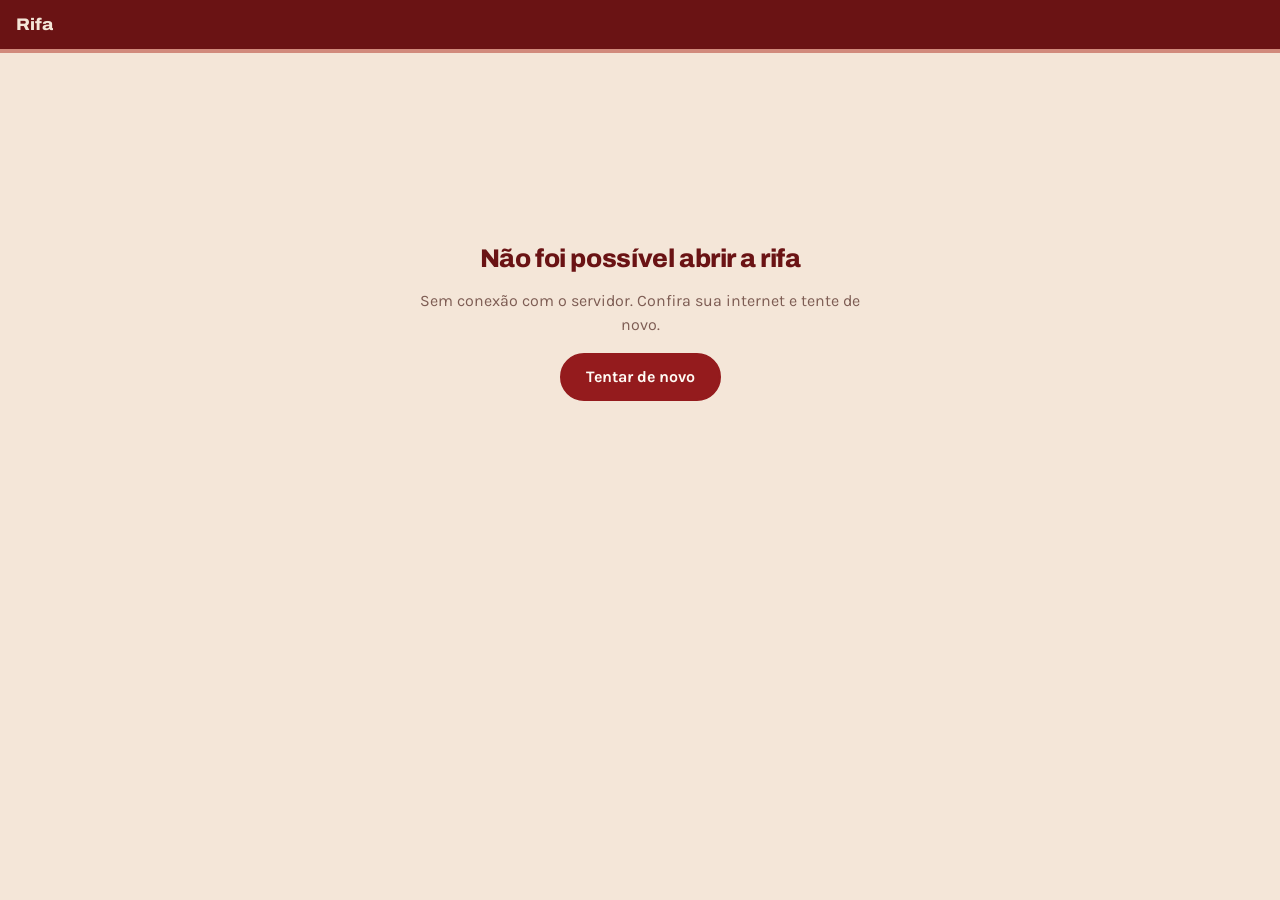
==== index.html @ 5ba5ef20 "Add files via upload" ====
<!DOCTYPE html>
<html lang="pt-BR">
<head>
<meta charset="UTF-8">
<meta name="viewport" content="width=device-width, initial-scale=1, viewport-fit=cover">
<meta name="theme-color" content="#6a1314">
<title>Rifa</title>
<meta name="description" content="Escolha seus números, pague com Pix e acompanhe seu pedido.">
<link rel="icon" href="data:image/svg+xml,<svg xmlns='http://www.w3.org/2000/svg' viewBox='0 0 100 100'><text y='.9em' font-size='90'>🎟️</text></svg>">
<link rel="preconnect" href="https://fonts.googleapis.com">
<link rel="preconnect" href="https://fonts.gstatic.com" crossorigin>
<link href="https://fonts.googleapis.com/css2?family=Archivo:wdth,wght@75..125,400..900&family=Karla:wght@400;500;700&display=swap" rel="stylesheet">
<link rel="stylesheet" href="assets/css/tema.css">
<link rel="stylesheet" href="assets/css/comprador.css">
</head>
<body>

<header class="topo">
  <span class="topo-nome" id="topoNome">Rifa</span>
  <nav class="topo-acoes">
    <button type="button" class="topo-btn" id="btnMeusPedidos" hidden>Meus pedidos</button>
    <a class="topo-btn" id="lnkWhats" target="_blank" rel="noopener" hidden>Falar com a organização</a>
  </nav>
</header>

<main>
  <!-- Carregando / falha -->
  <section class="estado" id="telaCarregando">
    <div class="estado-bilhete" aria-hidden="true"></div>
    <p>Carregando os números…</p>
  </section>
  <section class="estado" id="telaFalha" hidden>
    <h1>Não foi possível abrir a rifa</h1>
    <p id="falhaTexto"></p>
    <button type="button" class="btn primario" id="btnTentar">Tentar de novo</button>
  </section>

  <div id="app" hidden>
    <!-- Pedido em andamento neste aparelho -->
    <div class="aviso-pedido" id="avisoPedido" hidden>
      <p id="avisoTexto"></p>
      <button type="button" class="btn primario" id="btnAvisoAbrir">Continuar</button>
    </div>

    <section class="abertura">
      <h1 id="nomeRifa"></h1>
      <p class="abertura-desc" id="descRifa"></p>

      <div class="abertura-linha">
        <div class="canhoto">
          <strong id="preco"></strong>
          <span>por número</span>
        </div>
        <div class="progresso">
          <p id="progTexto"></p>
          <div class="progresso-trilho" aria-hidden="true">
            <span class="progresso-pago" id="progPago"></span><span class="progresso-reserva" id="progReserva"></span>
          </div>
        </div>
      </div>

      <p class="faixa-fechada" id="faixaFechada" hidden></p>
      <button type="button" class="btn-link compartilhar" id="btnCompartilhar">Compartilhar a rifa</button>
    </section>

    <div class="colunas">
      <section class="escolha" aria-labelledby="tituloEscolha">
        <div class="escolha-cab">
          <h2 id="tituloEscolha">Escolha seus números</h2>
          <ul class="legenda" aria-label="Legenda">
            <li><span class="amostra d"></span>Livre</li>
            <li><span class="amostra s"></span>Selecionado</li>
            <li><span class="amostra r"></span>Reservado</li>
            <li><span class="amostra p"></span>Pago</li>
            <li id="legendaMeu" hidden><span class="amostra d meu"></span>Seu pedido</li>
          </ul>
        </div>

        <div class="ferramentas">
          <label class="ir-para">
            <span class="sr-only">Ir para o número</span>
            <input type="number" id="irPara" inputmode="numeric" placeholder="Ir para o número">
          </label>
          <label class="alternar">
            <input type="checkbox" id="soLivres">
            <span>Só os livres</span>
          </label>
          <div class="sorte">
            <span id="rotuloSorte" class="sr-only">Quantos números escolher ao acaso</span>
            <div class="contador" role="group" aria-labelledby="rotuloSorte">
              <button type="button" id="sorteMenos" aria-label="Menos um">−</button>
              <output id="sorteQtd">1</output>
              <button type="button" id="sorteMais" aria-label="Mais um">+</button>
            </div>
            <button type="button" class="btn secundario" id="btnSorte">Escolher 1 para mim</button>
          </div>
        </div>

        <p class="atualizacao" id="atualizacao" aria-live="polite"></p>
        <div class="grade" id="grade" role="group" aria-label="Números da rifa"></div>
        <p class="grade-vazia" id="gradeVazia" hidden>Não há números livres no momento. Reservas não pagas voltam para a venda quando o prazo acaba.</p>
      </section>

      <aside class="carrinho" id="carrinho" aria-labelledby="tituloCarrinho">
        <div class="carrinho-resumo">
          <button type="button" class="carrinho-abrir" id="btnCarrinhoAbrir" aria-expanded="false" aria-controls="carrinhoDetalhe">
            <span id="carrinhoQtd">Nenhum número escolhido</span>
            <strong id="carrinhoTotal">R$ 0,00</strong>
          </button>
          <button type="button" class="btn primario" id="btnReservar" disabled>Reservar</button>
        </div>
        <div class="carrinho-detalhe" id="carrinhoDetalhe">
          <h2 id="tituloCarrinho">Seus números</h2>
          <p class="carrinho-vazio" id="carrinhoVazio">Toque nos números livres para escolher.</p>
          <ul class="chips" id="chips"></ul>
          <button type="button" class="btn-link" id="btnLimpar" hidden>Limpar seleção</button>
          <p class="nota" id="notaReserva"></p>
        </div>
      </aside>
    </div>
  </div>
</main>

<footer class="rodape" id="rodape" hidden>
  <p>O sorteio considera somente os números com pagamento confirmado pela organização.</p>
</footer>

<!-- ===== Checkout ===== -->
<dialog class="painel" id="checkout" aria-labelledby="ckTitulo">
  <div class="painel-cab">
    <ol class="passos" id="passos">
      <li data-passo="1"><span>1</span>Seus dados</li>
      <li data-passo="2"><span>2</span>Pagamento</li>
      <li data-passo="3"><span>3</span>Comprovante</li>
    </ol>
    <button type="button" class="fechar" id="ckFechar" aria-label="Fechar">×</button>
  </div>

  <div class="painel-corpo">
    <!-- 1. Dados -->
    <form data-etapa="dados" id="formDados" novalidate>
      <h2 id="ckTitulo">Seus dados</h2>
      <div class="resumo-sel" id="ckResumo"></div>
      <label class="campo" id="cNome"><span>Nome completo</span>
        <input id="fNome" autocomplete="name" maxlength="80" required></label>
      <label class="campo" id="cTel"><span>WhatsApp com DDD</span>
        <input id="fTel" type="tel" inputmode="tel" autocomplete="tel-national" placeholder="(61) 99999-8888" required></label>
      <label class="campo" id="cEmail"><span>E-mail <small id="fEmailOpc">(opcional)</small></span>
        <input id="fEmail" type="email" autocomplete="email" maxlength="120"></label>
      <label class="campo" id="cCong"><span>Congregação <small>(opcional)</small></span>
        <input id="fCong" maxlength="80" autocomplete="off"></label>
      <div class="caixa-erro" id="ckErro" role="alert" hidden></div>
      <button type="submit" class="btn primario cheio acao" id="btnConfirmar">Reservar e ver o Pix</button>
      <p class="nota centro">Seus dados são usados só para falar com você sobre esta rifa.</p>
    </form>

    <!-- 2. Pix -->
    <section data-etapa="pix" hidden>
      <h2>Pague com Pix</h2>
      <div class="pix-valor"><span>Valor</span><strong id="pxValor"></strong></div>

      <div class="relogio" id="pxRelogio">
        <div class="relogio-trilho" aria-hidden="true"><span id="pxBarra"></span></div>
        <p><strong id="pxTempo">--:--</strong> para pagar. Depois disso, os números voltam para a venda.</p>
      </div>

      <div class="pix-qr">
        <canvas id="pxQr" role="img" aria-label="QR Code do Pix"></canvas>
        <img id="pxQrImg" alt="QR Code do Pix" hidden>
      </div>

      <label class="campo"><span>Pix copia e cola</span>
        <textarea id="pxCodigo" rows="4" readonly></textarea></label>
      <button type="button" class="btn primario cheio acao" id="btnCopiarCodigo">Copiar código Pix</button>

      <dl class="pix-dados">
        <div><dt>Chave Pix</dt><dd><span id="pxChave"></span> <button type="button" class="btn-link" id="btnCopiarChave">Copiar</button></dd></div>
        <div><dt>Recebedor</dt><dd id="pxRecebedor"></dd></div>
        <div><dt>Seus números</dt><dd id="pxNumeros"></dd></div>
        <div><dt>Pedido</dt><dd id="pxPedido"></dd></div>
      </dl>

      <ol class="como">
        <li>No app do banco, escolha <strong>Pix copia e cola</strong> ou leia o QR Code.</li>
        <li>Confira o valor e o nome do recebedor antes de pagar.</li>
        <li>Depois de pagar, envie o comprovante por aqui.</li>
      </ol>

      <button type="button" class="btn secundario cheio acao" id="btnIrComprovante">Já paguei, enviar comprovante</button>
      <div class="guardar-link">
        <p>Guarde o link do seu pedido para voltar a ele de outro aparelho.</p>
        <button type="button" class="btn-link" data-copiar-link>Copiar link do pedido</button>
      </div>
    </section>

    <!-- 3. Comprovante -->
    <section data-etapa="comprovante" hidden>
      <h2>Envie o comprovante</h2>
      <p id="cpTexto">Uma foto ou print da tela do comprovante do Pix. Pode ser imagem ou PDF.</p>
      <label class="anexo" id="cpAnexo">
        <input type="file" id="cpArquivo" accept="image/*,application/pdf,.heic,.heif" class="sr-only">
        <span class="anexo-icone" aria-hidden="true">
          <svg viewBox="0 0 24 24" fill="none" stroke="currentColor" stroke-width="1.8" stroke-linecap="round" stroke-linejoin="round"><path d="M12 16V4m0 0-4 4m4-4 4 4"/><path d="M4 15v3a2 2 0 0 0 2 2h12a2 2 0 0 0 2-2v-3"/></svg>
        </span>
        <span id="cpRotulo">Escolher foto ou PDF</span>
      </label>
      <div class="previa" id="cpPrevia" hidden>
        <img id="cpImg" alt="Prévia do comprovante" hidden>
        <p id="cpInfo"></p>
      </div>
      <div class="caixa-erro" id="cpErro" role="alert" hidden></div>
      <button type="button" class="btn primario cheio acao" id="btnEnviar" disabled>Enviar comprovante</button>
      <button type="button" class="btn-link voltar" id="btnVoltarPix">Voltar ao Pix</button>
    </section>

    <!-- Situações finais -->
    <section data-etapa="final" hidden>
      <div class="final" id="finalBox"></div>
    </section>
  </div>
</dialog>

<!-- ===== Meus pedidos ===== -->
<dialog class="painel estreito" id="dlgPedidos" aria-labelledby="mpTitulo">
  <div class="painel-cab">
    <h2 id="mpTitulo">Meus pedidos</h2>
    <button type="button" class="fechar" id="mpFechar" aria-label="Fechar">×</button>
  </div>
  <div class="painel-corpo">
    <p class="nota">Pedidos feitos neste aparelho.</p>
    <ul class="lista-pedidos" id="mpLista"></ul>
  </div>
</dialog>

<div class="toasts" id="toasts" aria-live="polite"></div>

<script src="assets/js/config.js"></script>
<script src="assets/js/vendor/qrcode.js"></script>
<script src="assets/js/api.js"></script>
<script src="assets/js/comprador.js"></script>
</body>
</html>
---- assets/css/tema.css ----
/* =====================================================================
   tema.css — identidade visual compartilhada
   Paleta do cartaz do Encontro UMADEB 2K26, a mesma do sorteio original.
   Usado pelas três páginas: comprador, painel e sorteio.
   ===================================================================== */

:root {
  /* base */
  --papel: #f4e6d8;          /* creme do cartaz: fundo */
  --branco: #fffaf4;         /* branco quente: superfícies */
  --tinta: #2e1512;          /* texto: marrom-vinho */
  --tinta-suave: #7d5c53;
  --vinho: #941b1d;          /* ação */
  --vinho-escuro: #6a1314;   /* títulos, topo */
  --salmao: #d18a7c;         /* detalhes */
  --salmao-claro: #f7e3da;
  --linha: #e7d3c3;
  --linha-forte: #cfae99;
  --erro: #b3402a;
  --ok: #5b6e3f;
  --ouro: #f0a839;           /* destaque do sorteio */

  /* situação dos números */
  --livre: #3d7444;
  --livre-fundo: #e6f0df;
  --sel: #f0a839;
  --sel-borda: #c7841c;
  --sel-tinta: #3a2204;
  --reserva: #cf6a22;
  --reserva-fundo: #fbe4d0;
  --reserva-tinta: #86400f;
  --pago: #941b1d;
  --pago-tinta: #f8e2da;

  /* tipografia */
  --display: "Archivo", "Arial Narrow", Arial, sans-serif;
  --texto: "Karla", Arial, sans-serif;

  --sombra: 0 1px 2px rgba(106, 19, 20, .06), 0 10px 28px rgba(106, 19, 20, .08);
}

*, *::before, *::after { box-sizing: border-box; }
[hidden] { display: none !important; }
html { -webkit-text-size-adjust: 100%; }

body {
  margin: 0;
  background: var(--papel);
  color: var(--tinta);
  font: 400 1rem/1.5 var(--texto);
  -webkit-font-smoothing: antialiased;
}

h1, h2, h3 {
  margin: 0;
  font-family: var(--display);
  font-weight: 800;
  line-height: 1.08;
  letter-spacing: -.015em;
  color: var(--vinho-escuro);
}
p { margin: 0; }
button, input, select, textarea { font: inherit; color: inherit; }
a { color: var(--vinho); }

:focus-visible { outline: 3px solid var(--vinho); outline-offset: 2px; }

.sr-only {
  position: absolute !important; width: 1px; height: 1px; overflow: hidden;
  clip: rect(0 0 0 0); white-space: nowrap; margin: -1px; padding: 0; border: 0;
}

/* ---------- Botões ---------- */
.btn {
  display: inline-flex; align-items: center; justify-content: center; gap: 8px;
  min-height: 48px; padding: 12px 24px;
  border: 2px solid transparent; border-radius: 999px;
  font-family: var(--texto); font-weight: 700; font-size: 1rem; line-height: 1.2;
  text-decoration: none; cursor: pointer;
  transition: background-color .15s, border-color .15s, color .15s;
}
.btn.primario { background: var(--vinho); border-color: var(--vinho); color: var(--branco); }
.btn.primario:hover:not([disabled]) { background: var(--vinho-escuro); border-color: var(--vinho-escuro); }
.btn.secundario { background: transparent; border-color: var(--vinho); color: var(--vinho); }
.btn.secundario:hover:not([disabled]) { background: var(--salmao-claro); }
.btn.whats { background: #1f7a4a; border-color: #1f7a4a; color: #fff; }
.btn.cheio { width: 100%; }
.btn[disabled] { opacity: .5; cursor: not-allowed; }
.btn.carregando { position: relative; color: transparent !important; pointer-events: none; }
.btn.carregando::after {
  content: ""; position: absolute; width: 20px; height: 20px; border-radius: 50%;
  border: 3px solid rgba(255, 250, 244, .45); border-top-color: var(--branco);
  animation: girar .8s linear infinite;
}
.btn.secundario.carregando::after { border-color: rgba(148, 27, 29, .3); border-top-color: var(--vinho); }
@keyframes girar { to { transform: rotate(360deg); } }

.btn-link {
  background: none; border: 0; padding: 8px 4px; cursor: pointer;
  color: var(--vinho); font-weight: 700; text-decoration: underline; text-underline-offset: 3px;
}

/* ---------- Campos ---------- */
.campo { display: block; margin-top: 16px; }
.campo > span { display: block; font-weight: 700; margin-bottom: 6px; }
.campo > span small { font-weight: 400; color: var(--tinta-suave); }
.campo input, .campo textarea, .campo select {
  width: 100%; min-height: 48px; padding: 11px 14px;
  background: var(--branco); border: 1.5px solid var(--linha-forte); border-radius: 10px;
  font-size: 1rem;
}
.campo input:focus, .campo textarea:focus, .campo select:focus {
  outline: none; border-color: var(--vinho); box-shadow: 0 0 0 3px rgba(148, 27, 29, .18);
}
.campo.invalido input { border-color: var(--erro); }
.campo .dica-erro { display: block; margin-top: 4px; color: var(--erro); font-size: .9rem; font-weight: 700; }

.erro { color: var(--erro); font-weight: 700; }
.caixa-erro {
  margin-top: 16px; padding: 12px 14px; border-radius: 10px;
  background: #fbe4dc; color: var(--erro); font-weight: 700;
}
.nota { color: var(--tinta-suave); font-size: .9rem; }

/* ---------- Avisos rápidos ---------- */
.toasts {
  position: fixed; z-index: 100; left: 50%; transform: translateX(-50%);
  bottom: calc(104px + env(safe-area-inset-bottom, 0px));
  width: min(92vw, 460px); display: flex; flex-direction: column; gap: 8px; pointer-events: none;
}
.toast {
  background: var(--tinta); color: var(--branco); border-radius: 12px; padding: 12px 16px;
  box-shadow: 0 10px 30px rgba(46, 21, 18, .3); font-weight: 500;
  animation: toastEntra .22s ease-out both;
}
.toast.saindo { animation: toastSai .2s ease-in both; }
@keyframes toastEntra { from { opacity: 0; transform: translateY(8px); } to { opacity: 1; transform: none; } }
@keyframes toastSai { to { opacity: 0; transform: translateY(6px); } }

@media (prefers-reduced-motion: reduce) {
  *, *::before, *::after { animation-duration: .01ms !important; transition-duration: .01ms !important; }
}

/* =====================================================================
   Bilhetes (compartilhados pelas três páginas)
   ===================================================================== */

/* Legenda da situação dos números */
.legenda { list-style: none; margin: 0; padding: 0; display: flex; flex-wrap: wrap; gap: 6px 14px; font-size: .9rem; color: var(--tinta-suave); }
.legenda li { display: inline-flex; align-items: center; gap: 6px; }
.amostra { width: 26px; height: 17px; border-radius: 5px; border: 2px solid; display: inline-block; }
.amostra.d { border-color: var(--livre); background: var(--branco); }
.amostra.s { border-color: var(--sel-borda); background: var(--sel); }
.amostra.r { border-color: var(--reserva); border-style: dashed; background: var(--reserva-fundo); }
.amostra.p { border-color: var(--pago); background: var(--pago); }
.amostra.meu { outline: 2px dashed var(--vinho-escuro); outline-offset: 2px; margin: 0 4px 0 3px; }

/* Bilhete da grade: recortes laterais como no sorteio original */
.bil {
  --b: var(--livre); --f: var(--branco); --t: var(--livre);
  position: relative; height: 48px; padding: 0;
  display: flex; align-items: center; justify-content: center;
  background: var(--f); color: var(--t); border: 2px solid var(--b); border-radius: 9px;
  font: 800 1.05rem/1 var(--display); font-stretch: 112%; font-variant-numeric: tabular-nums;
  cursor: pointer; -webkit-tap-highlight-color: transparent;
  transition: transform .12s ease, background-color .12s, box-shadow .12s;
}
/* recortes laterais do bilhete */
.bil::before, .bil::after {
  content: ""; position: absolute; top: 50%; width: 12px; height: 12px; margin-top: -6px;
  border-radius: 50%; background: var(--papel); border: 2px solid var(--b);
}
.bil::before { left: -7px; clip-path: inset(0 0 0 50%); }
.bil::after { right: -7px; clip-path: inset(0 50% 0 0); }

@media (hover: hover) { .bil.d:hover { --f: var(--livre-fundo); } }
.bil.s {
  --b: var(--sel-borda); --f: var(--sel); --t: var(--sel-tinta);
  transform: translateY(-3px); box-shadow: 0 4px 0 -1px rgba(106, 19, 20, .28);
}
.bil.r { --b: var(--reserva); --f: var(--reserva-fundo); --t: var(--reserva-tinta); border-style: dashed; cursor: default; }
.bil.p {
  --b: var(--pago); --f: var(--pago); --t: var(--pago-tinta); cursor: default;
  background-image: repeating-linear-gradient(135deg, rgba(255, 250, 244, .1) 0 3px, transparent 3px 8px);
}
.bil.x { --b: var(--linha-forte); --f: transparent; --t: var(--tinta-suave); opacity: .55; text-decoration: line-through; cursor: default; }
.bil.meu { outline: 2px dashed var(--vinho-escuro); outline-offset: 3px; }
.bil.piscar { animation: piscar 1.4s ease-out; }
@keyframes piscar { 0%, 40% { box-shadow: 0 0 0 6px rgba(240, 168, 57, .7); } 100% { box-shadow: 0 0 0 0 rgba(240, 168, 57, 0); } }

/* Bilhete pequeno (listas de números) */
.linha-bilhetes { display: flex; flex-wrap: wrap; gap: 6px; margin-top: 8px; }
.mini {
  padding: 5px 9px; border-radius: 7px; border: 2px solid var(--vinho); color: var(--vinho);
  background: var(--branco); font: 800 .95rem/1 var(--display); font-variant-numeric: tabular-nums;
}
.mini.pago { background: var(--vinho); color: var(--pago-tinta); }

/* Bilhete com canhoto (palco e resultado do sorteio) */
.tk {
  --fundo-tk: var(--branco);
  display: grid; grid-template-columns: var(--stub, 6.5rem) 1fr; height: 100%;
  background: var(--branco); color: var(--tinta); border-radius: 12px; text-align: left;
  box-shadow: 0 1px 2px rgba(106, 19, 20, .08);
}
.tk-num {
  position: relative; background: var(--salmao-claro); color: var(--vinho-escuro); border-radius: 12px 0 0 12px;
  border-right: 2px dashed var(--linha-forte); display: flex; align-items: center; justify-content: center;
  font-family: var(--display); font-weight: 800; font-stretch: 112%; font-variant-numeric: tabular-nums;
  font-size: var(--num-size, 2rem); letter-spacing: -.01em;
}
.tk-num::before, .tk-num::after {
  content: ""; position: absolute; right: -10px; width: 18px; height: 18px; border-radius: 50%; background: var(--fundo-tk);
}
.tk-num::before { top: -9px; }
.tk-num::after { bottom: -9px; }
.tk-corpo { padding: 0 18px; display: flex; flex-direction: column; justify-content: center; min-width: 0; }
.tk-nome { font-family: var(--display); font-weight: 700; font-size: var(--nome-size, 1.5rem); line-height: 1.15; overflow: hidden; text-overflow: ellipsis; white-space: nowrap; }
.tk-cong { font-size: var(--cong-size, 1.05rem); color: var(--tinta-suave); overflow: hidden; text-overflow: ellipsis; white-space: nowrap; margin-top: 2px; }
.tk-cong .sem { font-style: italic; opacity: .8; }
.tk.so-numero { grid-template-columns: 1fr; place-items: center; position: relative; overflow: hidden; }
.tk.so-numero::before, .tk.so-numero::after {
  content: ""; position: absolute; top: 50%; width: 22px; height: 22px; margin-top: -11px; border-radius: 50%; background: var(--fundo-tk);
}
.tk.so-numero::before { left: -11px; }
.tk.so-numero::after { right: -11px; }
.tk-so-num {
  font-family: var(--display); font-weight: 800; font-stretch: 122%; font-variant-numeric: tabular-nums;
  font-size: var(--so-num-size, 2.6rem); letter-spacing: -.01em; color: var(--vinho-escuro); line-height: 1;
}

/* ---------- Cartão de login (painel e sorteio) ---------- */
.login {
  max-width: 420px; margin: 8vh auto 40px; padding: 30px 26px;
  background: var(--branco); border: 1px solid var(--linha); border-radius: 18px; box-shadow: var(--sombra);
}
.login h1 { font-size: 1.8rem; }
.login p { margin-top: 8px; color: var(--tinta-suave); }
.login .btn { margin-top: 22px; }
---- assets/css/comprador.css ----
/* =====================================================================
   comprador.css — página da rifa (mobile primeiro)
   ===================================================================== */

body { padding-bottom: calc(92px + env(safe-area-inset-bottom, 0px)); }
html:has(dialog[open]) { overflow: hidden; }

main, .rodape { max-width: 1180px; margin: 0 auto; padding: 0 16px; }

/* ---------- Topo ---------- */
.topo {
  display: flex; align-items: center; justify-content: space-between; gap: 12px;
  padding: calc(12px + env(safe-area-inset-top, 0px)) 16px 12px;
  background: var(--vinho-escuro); color: var(--papel);
  border-bottom: 4px solid var(--salmao);
}
.topo-nome { font-family: var(--display); font-weight: 800; font-stretch: 110%; font-size: 1.05rem; overflow: hidden; text-overflow: ellipsis; white-space: nowrap; }
.topo-acoes { display: flex; gap: 6px; flex: none; }
.topo-btn {
  background: none; border: 1.5px solid rgba(244, 230, 216, .35); border-radius: 999px;
  color: var(--papel); padding: 7px 14px; font-weight: 700; font-size: .88rem; cursor: pointer; text-decoration: none;
}
.topo-btn:hover { border-color: var(--salmao); }
@media (max-width: 520px) { #lnkWhats { display: none; } }

/* ---------- Carregando / falha ---------- */
.estado { min-height: 60vh; display: flex; flex-direction: column; align-items: center; justify-content: center; gap: 16px; text-align: center; padding: 40px 16px; }
.estado h1 { font-size: 1.6rem; }
.estado p { color: var(--tinta-suave); max-width: 44ch; }
.estado-bilhete {
  width: 84px; height: 52px; border-radius: 10px; background: var(--branco); border: 2px solid var(--salmao);
  position: relative; animation: pulsa 1.2s ease-in-out infinite;
}
@keyframes pulsa { 50% { transform: scale(.94); opacity: .6; } }

/* ---------- Aviso de pedido em andamento ---------- */
.aviso-pedido {
  margin: 16px 0 0; padding: 14px 16px; border-radius: 14px;
  background: var(--branco); border: 2px solid var(--reserva);
  display: flex; align-items: center; justify-content: space-between; gap: 12px; flex-wrap: wrap;
}
.aviso-pedido p { flex: 1 1 220px; }
.aviso-pedido .btn { min-height: 42px; padding: 8px 20px; }
.aviso-pedido.conferindo { border-color: var(--salmao); }

/* ---------- Abertura ---------- */
.abertura { padding: 28px 0 8px; }
.abertura h1 {
  font-size: clamp(2.1rem, 8.5vw, 4.4rem); font-weight: 900; font-stretch: 118%;
  line-height: .95; letter-spacing: -.03em; max-width: 16ch; text-wrap: balance;
}
.abertura-desc { margin-top: 12px; color: var(--tinta-suave); font-size: 1.08rem; max-width: 60ch; }
.abertura-linha { display: flex; align-items: stretch; gap: 14px; margin-top: 22px; flex-wrap: wrap; }

/* preço como canhoto de bilhete */
.canhoto {
  position: relative; display: flex; flex-direction: column; justify-content: center;
  padding: 10px 22px 10px 18px; background: var(--vinho); color: var(--branco);
  border-radius: 12px; min-width: 150px;
}
.canhoto::after {                      /* picote */
  content: ""; position: absolute; right: 7px; top: 8px; bottom: 8px;
  border-right: 2px dashed rgba(255, 250, 244, .45);
}
.canhoto strong { font-family: var(--display); font-weight: 900; font-stretch: 115%; font-size: 1.7rem; line-height: 1; }
.canhoto span { font-size: .88rem; opacity: .85; margin-top: 2px; }

.progresso { flex: 1 1 240px; display: flex; flex-direction: column; justify-content: center; gap: 8px; }
.progresso p { font-weight: 700; }
.progresso-trilho {
  display: flex; height: 12px; border-radius: 99px; overflow: hidden;
  background: repeating-linear-gradient(90deg, var(--linha-forte) 0 6px, transparent 6px 10px);
}
.progresso-pago { background: var(--pago); transition: width .5s; }
.progresso-reserva { background: var(--reserva); transition: width .5s; }

.faixa-fechada {
  margin-top: 18px; padding: 12px 16px; border-radius: 12px;
  background: var(--salmao-claro); border-left: 4px solid var(--vinho); font-weight: 700; color: var(--vinho-escuro);
}
.compartilhar { margin-top: 10px; padding-left: 0; }

/* ---------- Escolha ---------- */
.escolha { padding-top: 22px; }
.escolha-cab { display: flex; justify-content: space-between; align-items: flex-end; gap: 10px 20px; flex-wrap: wrap; }
.escolha-cab h2 { font-size: 1.45rem; }

.ferramentas {
  display: flex; flex-wrap: wrap; align-items: center; gap: 10px 16px;
  margin: 16px 0 6px; padding: 12px; background: var(--branco); border: 1px solid var(--linha); border-radius: 14px;
}
.ir-para input {
  width: 160px; min-height: 42px; padding: 8px 12px; border: 1.5px solid var(--linha-forte);
  border-radius: 10px; background: var(--branco);
}
.ir-para input:focus { outline: none; border-color: var(--vinho); box-shadow: 0 0 0 3px rgba(148, 27, 29, .18); }
.alternar { display: inline-flex; align-items: center; gap: 8px; font-weight: 700; cursor: pointer; }
.alternar input { width: 20px; height: 20px; accent-color: var(--vinho); }
.sorte { display: flex; align-items: center; gap: 10px; margin-left: auto; flex-wrap: wrap; }
.sorte > span { font-weight: 700; }
.sorte .btn { min-height: 42px; padding: 8px 18px; }
.contador { display: inline-flex; align-items: center; border: 1.5px solid var(--linha-forte); border-radius: 10px; overflow: hidden; }
.contador button { width: 38px; height: 40px; border: 0; background: var(--branco); color: var(--vinho); font-size: 1.3rem; font-weight: 700; cursor: pointer; }
.contador button:hover { background: var(--salmao-claro); }
.contador output { min-width: 2.2rem; text-align: center; font-family: var(--display); font-weight: 800; font-variant-numeric: tabular-nums; }
@media (max-width: 600px) { .sorte { margin-left: 0; } .ir-para input { width: 140px; } }

.atualizacao { min-height: 1.4em; margin: 8px 0 10px; font-size: .85rem; color: var(--tinta-suave); }
.atualizacao.offline { color: var(--erro); font-weight: 700; }

/* ---------- Grade de bilhetes ---------- */
.grade { display: grid; grid-template-columns: repeat(auto-fill, minmax(64px, 1fr)); gap: 10px 8px; }
@media (min-width: 700px) { .grade { grid-template-columns: repeat(auto-fill, minmax(72px, 1fr)); } }


.grade.so-livres .bil.r, .grade.so-livres .bil.p, .grade.so-livres .bil.x { display: none; }
.grade-vazia { margin-top: 16px; padding: 16px; border-radius: 12px; background: var(--branco); color: var(--tinta-suave); }

/* ---------- Carrinho: barra fixa no celular, painel lateral no computador ---------- */
.carrinho {
  position: fixed; z-index: 50; left: 0; right: 0; bottom: 0;
  background: var(--branco); border-top: 1px solid var(--linha);
  box-shadow: 0 -10px 30px rgba(106, 19, 20, .14);
  padding: 10px 16px calc(10px + env(safe-area-inset-bottom, 0px));
}
.carrinho-resumo { display: flex; align-items: center; gap: 12px; max-width: 1180px; margin: 0 auto; }
.carrinho-abrir {
  flex: 1; display: flex; flex-direction: column; align-items: flex-start; gap: 1px; min-width: 0;
  background: none; border: 0; padding: 4px 0; text-align: left; cursor: pointer;
}
.carrinho-abrir span { font-size: .9rem; color: var(--tinta-suave); }
.carrinho-abrir strong { font-family: var(--display); font-weight: 900; font-stretch: 112%; font-size: 1.4rem; color: var(--vinho-escuro); }
.carrinho.tem .carrinho-abrir span::after { content: "  (ver)"; color: var(--vinho); font-weight: 700; }
.carrinho.tem.aberto .carrinho-abrir span::after { content: "  (fechar)"; }
.carrinho-resumo .btn { padding: 12px 26px; }
.carrinho-detalhe { display: none; max-width: 1180px; margin: 0 auto; padding-top: 10px; max-height: 44vh; overflow-y: auto; }
.carrinho.aberto .carrinho-detalhe { display: block; }
.carrinho-detalhe h2 { font-size: 1.1rem; margin-bottom: 8px; }
.carrinho-vazio { color: var(--tinta-suave); }
.chips { list-style: none; margin: 0; padding: 0; display: flex; flex-wrap: wrap; gap: 8px; }
.chips button {
  display: inline-flex; align-items: center; gap: 6px; padding: 6px 10px 6px 12px;
  border-radius: 8px; border: 2px solid var(--sel-borda); background: var(--sel); color: var(--sel-tinta);
  font: 800 1rem/1 var(--display); font-variant-numeric: tabular-nums; cursor: pointer;
}
.chips button span { font-family: var(--texto); font-weight: 700; opacity: .7; }
#notaReserva { margin-top: 12px; }

@media (min-width: 980px) {
  body { padding-bottom: 0; }
  .colunas { display: grid; grid-template-columns: minmax(0, 1fr) 320px; gap: 32px; align-items: start; }
  .carrinho {
    position: sticky; top: 20px; margin-top: 22px; padding: 20px;
    border: 1px solid var(--linha); border-radius: 18px; box-shadow: var(--sombra);
    display: flex; flex-direction: column-reverse; gap: 16px;
  }
  .carrinho-resumo { flex-direction: column; align-items: stretch; margin: 0; border-top: 2px dashed var(--linha-forte); padding-top: 16px; }
  .carrinho-abrir { pointer-events: none; }
  .carrinho.tem .carrinho-abrir span::after { content: ""; }
  .carrinho-detalhe { display: block; padding: 0; max-height: 50vh; margin: 0; }
  .toasts { bottom: 24px; }
}

.rodape { padding-top: 40px; padding-bottom: 32px; color: var(--tinta-suave); font-size: .9rem; }

/* ---------- Painéis (checkout e meus pedidos) ---------- */
dialog.painel {
  padding: 0; border: 0; background: var(--branco); color: var(--tinta);
  margin: 0; inset: 0; width: 100%; max-width: none; height: 100%; max-height: none;
  display: none; flex-direction: column;
}
dialog.painel[open] { display: flex; }
dialog.painel::backdrop { background: rgba(46, 21, 18, .55); }
@media (min-width: 640px) {
  dialog.painel { margin: auto; width: min(560px, 94vw); height: auto; max-height: 92vh; border-radius: 20px; box-shadow: 0 30px 80px rgba(46, 21, 18, .35); }
  dialog.painel.estreito { width: min(480px, 94vw); }
}
.painel-cab {
  display: flex; align-items: center; justify-content: space-between; gap: 12px;
  padding: calc(14px + env(safe-area-inset-top, 0px)) 18px 14px; border-bottom: 1px solid var(--linha); flex: none;
}
.painel-cab h2 { font-size: 1.25rem; }
.painel-corpo { padding: 20px 20px calc(28px + env(safe-area-inset-bottom, 0px)); overflow-y: auto; flex: 1; }
.painel-corpo h2 { font-size: 1.6rem; font-stretch: 108%; }
.painel-corpo h2 + p { margin-top: 8px; }
.fechar {
  width: 42px; height: 42px; flex: none; border-radius: 50%; border: 1.5px solid var(--linha-forte);
  background: var(--branco); font-size: 1.5rem; line-height: 1; cursor: pointer; color: var(--vinho-escuro);
}

.passos { list-style: none; margin: 0; padding: 0; display: flex; gap: 6px 14px; flex-wrap: wrap; font-size: .88rem; color: var(--tinta-suave); }
.passos li { display: inline-flex; align-items: center; gap: 6px; }
.passos li span {
  width: 22px; height: 22px; border-radius: 50%; display: inline-flex; align-items: center; justify-content: center;
  border: 1.5px solid var(--linha-forte); font-weight: 700; font-size: .78rem;
}
.passos li[aria-current="step"] { color: var(--vinho-escuro); font-weight: 700; }
.passos li[aria-current="step"] span { background: var(--vinho); border-color: var(--vinho); color: var(--branco); }
.passos li.feito span { background: var(--ok); border-color: var(--ok); color: var(--branco); }

.acao { margin-top: 20px; }
.centro { text-align: center; margin-top: 12px; }

.resumo-sel { margin-top: 12px; padding: 12px 14px; border-radius: 12px; background: var(--papel); }
.resumo-sel strong { font-family: var(--display); }

/* Pix */
.pix-valor { display: flex; align-items: baseline; justify-content: space-between; gap: 12px; margin-top: 12px; padding-bottom: 12px; border-bottom: 2px dashed var(--linha-forte); }
.pix-valor span { color: var(--tinta-suave); font-weight: 700; }
.pix-valor strong { font-family: var(--display); font-weight: 900; font-stretch: 115%; font-size: 2.2rem; color: var(--vinho-escuro); }
.relogio { margin-top: 14px; }
.relogio-trilho { height: 8px; border-radius: 99px; background: var(--linha); overflow: hidden; }
.relogio-trilho span { display: block; height: 100%; width: 100%; background: var(--ok); transition: width 1s linear, background-color .3s; }
.relogio p { margin-top: 8px; font-size: .95rem; }
.relogio strong { font-family: var(--display); font-size: 1.15rem; font-variant-numeric: tabular-nums; }
.relogio.urgente .relogio-trilho span { background: var(--erro); }
.relogio.urgente strong { color: var(--erro); }
.pix-qr { display: flex; justify-content: center; margin: 18px 0 4px; }
.pix-qr canvas, .pix-qr img { width: min(240px, 70vw); height: auto; aspect-ratio: 1; border-radius: 12px; border: 1px solid var(--linha); background: #fff; image-rendering: pixelated; }
#pxCodigo { font-size: .85rem; word-break: break-all; resize: none; min-height: 104px; }
.pix-dados { margin: 18px 0 0; display: grid; gap: 10px; }
.pix-dados div { display: grid; grid-template-columns: 110px 1fr; gap: 10px; align-items: baseline; }
.pix-dados dt { color: var(--tinta-suave); font-size: .9rem; }
.pix-dados dd { margin: 0; font-weight: 700; word-break: break-word; }
.pix-dados .btn-link { padding: 0 4px; }
.como { margin: 18px 0 0; padding-left: 1.3em; color: var(--tinta-suave); }
.como li + li { margin-top: 4px; }
.guardar-link { margin-top: 18px; padding: 12px 14px; border-radius: 12px; background: var(--papel); font-size: .92rem; }
.guardar-link .btn-link { padding-left: 0; }

/* Comprovante */
.anexo {
  margin-top: 16px; display: flex; flex-direction: column; align-items: center; gap: 8px;
  padding: 26px 16px; border: 2px dashed var(--salmao); border-radius: 14px; cursor: pointer; text-align: center;
  font-weight: 700; color: var(--vinho-escuro); background: var(--papel);
}
.anexo:focus-within { outline: 3px solid var(--vinho); outline-offset: 2px; }
.anexo-icone svg { width: 34px; height: 34px; color: var(--vinho); }
.previa { margin-top: 14px; display: flex; align-items: center; gap: 12px; }
.previa img { width: 76px; height: 96px; object-fit: cover; border-radius: 8px; border: 1px solid var(--linha); }
.voltar { display: block; margin: 14px auto 0; }

/* Situações finais */
.final { text-align: center; }
.final-selo {
  width: 72px; height: 72px; margin: 6px auto 16px; border-radius: 50%;
  display: flex; align-items: center; justify-content: center;
}
.final-selo svg { width: 38px; height: 38px; }
.final-selo.ok { background: #e6ecd9; color: var(--ok); }
.final-selo.espera { background: var(--salmao-claro); color: var(--vinho); }
.final-selo.alerta { background: #fbe4dc; color: var(--erro); }
.final p { margin-top: 10px; color: var(--tinta-suave); }
.final .linha-bilhetes { justify-content: center; margin-top: 16px; }
.final .mensagem { margin-top: 16px; padding: 14px; border-radius: 12px; background: var(--papel); color: var(--tinta); font-weight: 500; }
.final .acoes-final { display: flex; flex-direction: column; gap: 10px; margin-top: 22px; }
.final.celebra .linha-bilhetes .mini { font-size: 1.2rem; padding: 8px 14px; }

/* Meus pedidos */
.lista-pedidos { list-style: none; margin: 14px 0 0; padding: 0; display: flex; flex-direction: column; gap: 10px; }
.lista-pedidos li { padding: 14px; border: 1px solid var(--linha); border-radius: 14px; background: var(--branco); }
.lista-pedidos .lp-topo { display: flex; justify-content: space-between; gap: 8px; align-items: center; }
.lista-pedidos .lp-nums { margin-top: 6px; font-family: var(--display); font-weight: 700; font-variant-numeric: tabular-nums; }
.lista-pedidos .lp-acoes { display: flex; gap: 12px; margin-top: 8px; }
.selo-status { font-size: .8rem; font-weight: 700; padding: 3px 10px; border-radius: 99px; white-space: nowrap; }
.selo-status.AGUARDANDO_PAGAMENTO { background: var(--reserva-fundo); color: var(--reserva-tinta); }
.selo-status.COMPROVANTE_ENVIADO { background: var(--salmao-claro); color: var(--vinho-escuro); }
.selo-status.PAGAMENTO_CONFIRMADO { background: #e6ecd9; color: var(--ok); }
.selo-status.EXPIRADO, .selo-status.CANCELADO { background: #efe4dc; color: var(--tinta-suave); }
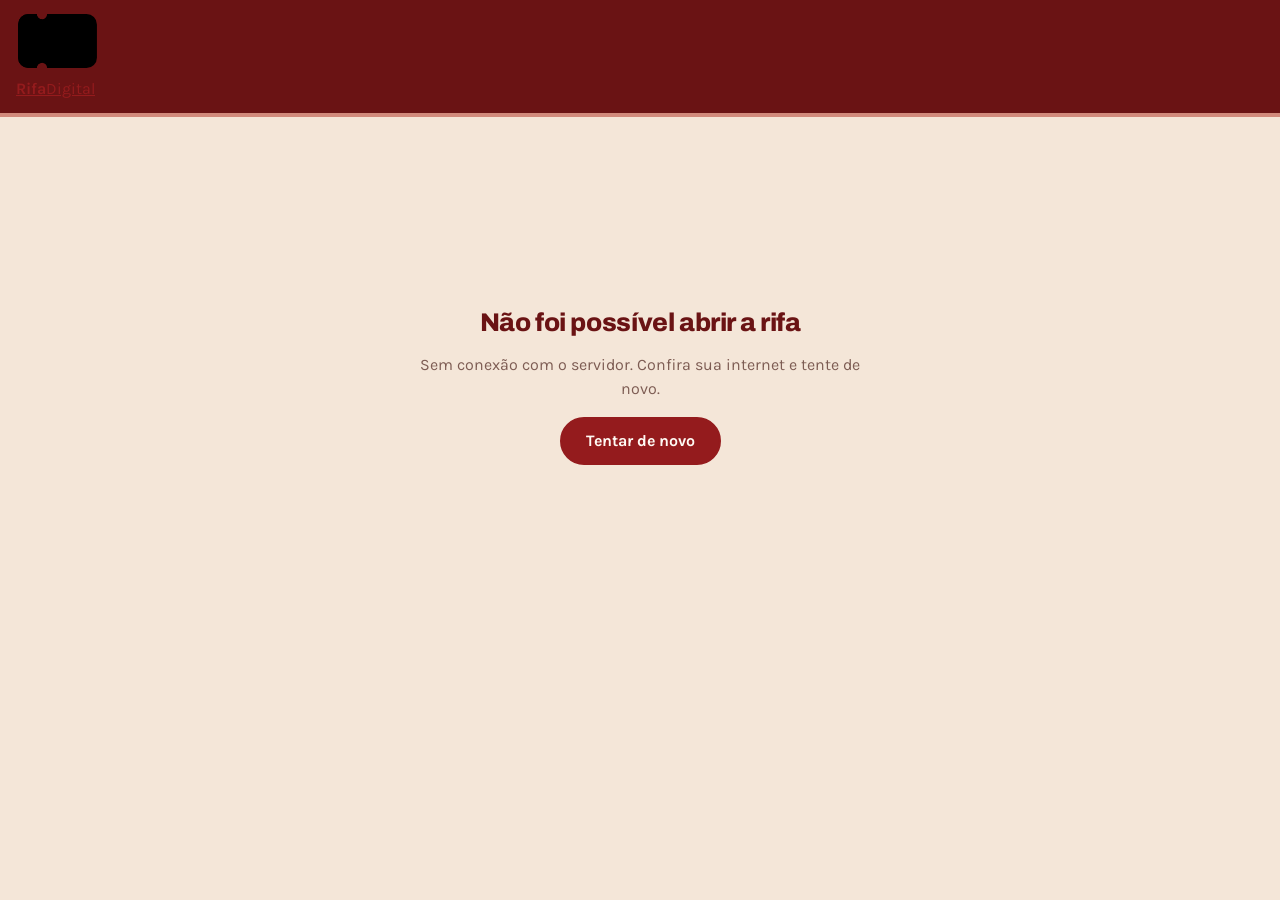
==== commit e116fefe: "Refactor index.html for better accessibility and performance Updated HTML structure and improved loa" ====
--- a/index.html
+++ b/index.html
@@ -6,17 +6,27 @@
 <meta name="theme-color" content="#6a1314">
 <title>Rifa</title>
 <meta name="description" content="Escolha seus números, pague com Pix e acompanhe seu pedido.">
-<link rel="icon" href="data:image/svg+xml,<svg xmlns='http://www.w3.org/2000/svg' viewBox='0 0 100 100'><text y='.9em' font-size='90'>🎟️</text></svg>">
+<link rel="icon" href="data:image/svg+xml,%3Csvg xmlns='http://www.w3.org/2000/svg' viewBox='-2 -8 44 44'%3E%3Cpath fill='%236a1314' d='M6 1h4a2.5 2.5 0 0 0 5 0h19a5 5 0 0 1 5 5v16a5 5 0 0 1-5 5H15a2.5 2.5 0 0 0-5 0H6a5 5 0 0 1-5-5V6a5 5 0 0 1 5-5Z'/%3E%3Cpath fill='%23f0a839' d='M26 7.5l1.6 4.9 4.9 1.6-4.9 1.6L26 20.5l-1.6-4.9-4.9-1.6 4.9-1.6Z'/%3E%3C/svg%3E">
 <link rel="preconnect" href="https://fonts.googleapis.com">
 <link rel="preconnect" href="https://fonts.gstatic.com" crossorigin>
-<link href="https://fonts.googleapis.com/css2?family=Archivo:wdth,wght@75..125,400..900&family=Karla:wght@400;500;700&display=swap" rel="stylesheet">
+<!-- fontes carregadas sem bloquear a primeira pintura da página -->
+<link rel="preload" as="style" href="https://fonts.googleapis.com/css2?family=Archivo:wdth,wght@100..125,700..900&family=Karla:wght@400;500;700&display=swap" onload="this.onload=null;this.rel='stylesheet'">
+<noscript><link rel="stylesheet" href="https://fonts.googleapis.com/css2?family=Archivo:wdth,wght@100..125,700..900&family=Karla:wght@400;500;700&display=swap"></noscript>
 <link rel="stylesheet" href="assets/css/tema.css">
 <link rel="stylesheet" href="assets/css/comprador.css">
 </head>
 <body>
 
 <header class="topo">
-  <span class="topo-nome" id="topoNome">Rifa</span>
+  <a class="marca" href="./" aria-label="Rifa Digital, página inicial">
+    <svg class="marca-simbolo" viewBox="0 0 40 28" aria-hidden="true">
+      <path class="ms-bilhete" d="M6 1h4a2.5 2.5 0 0 0 5 0h19a5 5 0 0 1 5 5v16a5 5 0 0 1-5 5H15a2.5 2.5 0 0 0-5 0H6a5 5 0 0 1-5-5V6a5 5 0 0 1 5-5Z"/>
+      <path class="ms-canhoto" d="M6 1h4a2.5 2.5 0 0 0 2.5 2.5v21A2.5 2.5 0 0 0 10 27H6a5 5 0 0 1-5-5V6a5 5 0 0 1 5-5Z"/>
+      <path class="ms-picote" d="M12.5 6.5v15"/>
+      <path class="ms-estrela" d="M26 7.5l1.6 4.9 4.9 1.6-4.9 1.6L26 20.5l-1.6-4.9-4.9-1.6 4.9-1.6Z"/>
+    </svg>
+    <span class="marca-nome"><b>Rifa</b>Digital</span>
+  </a>
   <nav class="topo-acoes">
     <button type="button" class="topo-btn" id="btnMeusPedidos" hidden>Meus pedidos</button>
     <a class="topo-btn" id="lnkWhats" target="_blank" rel="noopener" hidden>Falar com a organização</a>
@@ -25,9 +35,14 @@
 
 <main>
   <!-- Carregando / falha -->
-  <section class="estado" id="telaCarregando">
-    <div class="estado-bilhete" aria-hidden="true"></div>
-    <p>Carregando os números…</p>
+  <section class="carregando" id="telaCarregando" role="status" aria-live="polite">
+    <div class="cg-bilhete" aria-hidden="true">
+      <span class="cg-canhoto"><svg viewBox="0 0 24 24"><path d="M12 4.5l1.9 5.6 5.6 1.9-5.6 1.9L12 19.5l-1.9-5.6L4.5 12l5.6-1.9Z"/></svg></span>
+      <span class="cg-janela"><span class="cg-fita"><span>07</span><span>23</span><span>41</span><span>58</span><span>86</span><span>07</span></span></span>
+    </div>
+    <p class="cg-titulo" id="cgTitulo">Preparando sua rifa…</p>
+    <div class="cg-barra" aria-hidden="true"><span class="cg-progresso" id="cgProgresso"></span><span class="cg-brilho"></span></div>
+    <p class="cg-dica" id="cgDica"></p>
   </section>
   <section class="estado" id="telaFalha" hidden>
     <h1>Não foi possível abrir a rifa</h1>
@@ -58,6 +73,12 @@
           </div>
         </div>
       </div>
+
+      <ol class="como-funciona" aria-label="Como funciona">
+        <li><span>1</span>Escolha seus números na grade</li>
+        <li><span>2</span>Pague com Pix em poucos minutos</li>
+        <li><span>3</span>A organização confere e confirma</li>
+      </ol>
 
       <p class="faixa-fechada" id="faixaFechada" hidden></p>
       <button type="button" class="btn-link compartilhar" id="btnCompartilhar">Compartilhar a rifa</button>
@@ -234,9 +255,8 @@
 
 <div class="toasts" id="toasts" aria-live="polite"></div>
 
-<script src="assets/js/config.js"></script>
-<script src="assets/js/vendor/qrcode.js"></script>
-<script src="assets/js/api.js"></script>
-<script src="assets/js/comprador.js"></script>
+<script src="assets/js/config.js" defer></script>
+<script src="assets/js/api.js" defer></script>
+<script src="assets/js/comprador.js" defer></script>
 </body>
-</html>+</html>
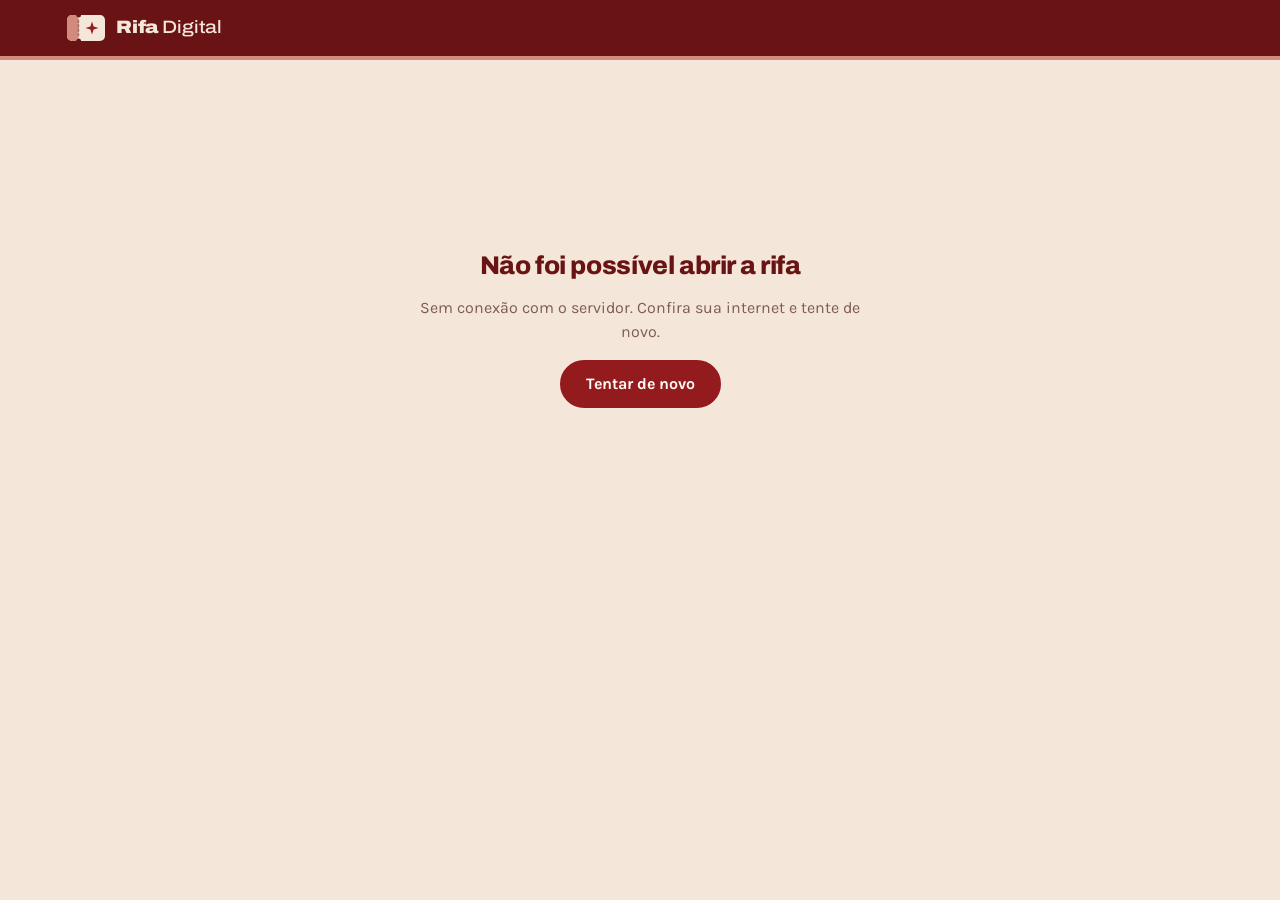
==== commit 806bca9c: "Update index.html Updated CSS and JS links to include versioning for cache control." ====
--- a/index.html
+++ b/index.html
@@ -12,8 +12,8 @@
 <!-- fontes carregadas sem bloquear a primeira pintura da página -->
 <link rel="preload" as="style" href="https://fonts.googleapis.com/css2?family=Archivo:wdth,wght@100..125,700..900&family=Karla:wght@400;500;700&display=swap" onload="this.onload=null;this.rel='stylesheet'">
 <noscript><link rel="stylesheet" href="https://fonts.googleapis.com/css2?family=Archivo:wdth,wght@100..125,700..900&family=Karla:wght@400;500;700&display=swap"></noscript>
-<link rel="stylesheet" href="assets/css/tema.css">
-<link rel="stylesheet" href="assets/css/comprador.css">
+<link rel="stylesheet" href="assets/css/tema.css?v=20261001">
+<link rel="stylesheet" href="assets/css/comprador.css?v=20261001">
 </head>
 <body>
 
@@ -255,8 +255,8 @@
 
 <div class="toasts" id="toasts" aria-live="polite"></div>
 
-<script src="assets/js/config.js" defer></script>
-<script src="assets/js/api.js" defer></script>
-<script src="assets/js/comprador.js" defer></script>
+<script src="assets/js/config.js?v=20261001" defer></script>
+<script src="assets/js/api.js?v=20261001" defer></script>
+<script src="assets/js/comprador.js?v=20261001" defer></script>
 </body>
 </html>
--- a/assets/css/tema.css
+++ b/assets/css/tema.css
@@ -76,9 +76,10 @@
   min-height: 48px; padding: 12px 24px;
   border: 2px solid transparent; border-radius: 999px;
   font-family: var(--texto); font-weight: 700; font-size: 1rem; line-height: 1.2;
-  text-decoration: none; cursor: pointer;
-  transition: background-color .15s, border-color .15s, color .15s;
-}
+  text-decoration: none; cursor: pointer; touch-action: manipulation;
+  transition: background-color .15s, border-color .15s, color .15s, transform .1s;
+}
+.btn:active:not([disabled]) { transform: scale(.97); }
 .btn.primario { background: var(--vinho); border-color: var(--vinho); color: var(--branco); }
 .btn.primario:hover:not([disabled]) { background: var(--vinho-escuro); border-color: var(--vinho-escuro); }
 .btn.secundario { background: transparent; border-color: var(--vinho); color: var(--vinho); }
@@ -155,28 +156,44 @@
 .amostra.p { border-color: var(--pago); background: var(--pago); }
 .amostra.meu { outline: 2px dashed var(--vinho-escuro); outline-offset: 2px; margin: 0 4px 0 3px; }
 
-/* Bilhete da grade: recortes laterais como no sorteio original */
+/* Bilhete da grade: recortes laterais como no sorteio original.
+   Desempenho: só transform é animado (vai para a GPU); cores mudam na hora,
+   sem transição, e cada bilhete isola o próprio layout (contain). */
 .bil {
   --b: var(--livre); --f: var(--branco); --t: var(--livre);
   position: relative; height: 48px; padding: 0;
   display: flex; align-items: center; justify-content: center;
   background: var(--f); color: var(--t); border: 2px solid var(--b); border-radius: 9px;
   font: 800 1.05rem/1 var(--display); font-stretch: 112%; font-variant-numeric: tabular-nums;
-  cursor: pointer; -webkit-tap-highlight-color: transparent;
-  transition: transform .12s ease, background-color .12s, box-shadow .12s;
-}
-/* recortes laterais do bilhete */
+  cursor: pointer; -webkit-tap-highlight-color: transparent; touch-action: manipulation;
+  contain: layout style;
+  transition: transform .14s ease-out;
+}
+/* recortes laterais: meia-lua desenhada direto, sem clip-path (pinta muito mais rápido) */
 .bil::before, .bil::after {
-  content: ""; position: absolute; top: 50%; width: 12px; height: 12px; margin-top: -6px;
-  border-radius: 50%; background: var(--papel); border: 2px solid var(--b);
-}
-.bil::before { left: -7px; clip-path: inset(0 0 0 50%); }
-.bil::after { right: -7px; clip-path: inset(0 50% 0 0); }
-
-@media (hover: hover) { .bil.d:hover { --f: var(--livre-fundo); } }
+  content: ""; position: absolute; top: 50%; width: 7px; height: 12px; margin-top: -6px;
+  background: var(--papel); border: 2px solid var(--b);
+}
+.bil::before { left: -2px; border-left: 0; border-radius: 0 7px 7px 0 / 0 6px 6px 0; }
+.bil::after { right: -2px; border-right: 0; border-radius: 7px 0 0 7px / 6px 0 0 6px; }
+
+@media (hover: hover) {
+  .bil.d:hover { --f: var(--livre-fundo); transform: translateY(-2px); }
+}
+.bil.d:active { transform: scale(.94); transition-duration: .06s; }
 .bil.s {
   --b: var(--sel-borda); --f: var(--sel); --t: var(--sel-tinta);
-  transform: translateY(-3px); box-shadow: 0 4px 0 -1px rgba(106, 19, 20, .28);
+  transform: translateY(-3px);
+  box-shadow: 0 4px 0 -1px rgba(106, 19, 20, .28);
+  /* visto no canto: reforça o estado sem depender só da cor */
+  background-image: url("data:image/svg+xml,%3Csvg xmlns='http://www.w3.org/2000/svg' viewBox='0 0 12 12'%3E%3Ccircle cx='6' cy='6' r='6' fill='%236a1314'/%3E%3Cpath d='M3.3 6.2l1.8 1.8 3.6-3.8' fill='none' stroke='%23fffaf4' stroke-width='1.6' stroke-linecap='round' stroke-linejoin='round'/%3E%3C/svg%3E");
+  background-repeat: no-repeat; background-size: 12px; background-position: right 4px top 4px;
+  animation: marcar .24s cubic-bezier(.3, 1.5, .5, 1);
+}
+@keyframes marcar {
+  0% { transform: scale(.88); }
+  60% { transform: translateY(-3px) scale(1.07); }
+  100% { transform: translateY(-3px); }
 }
 .bil.r { --b: var(--reserva); --f: var(--reserva-fundo); --t: var(--reserva-tinta); border-style: dashed; cursor: default; }
 .bil.p {
@@ -185,8 +202,8 @@
 }
 .bil.x { --b: var(--linha-forte); --f: transparent; --t: var(--tinta-suave); opacity: .55; text-decoration: line-through; cursor: default; }
 .bil.meu { outline: 2px dashed var(--vinho-escuro); outline-offset: 3px; }
-.bil.piscar { animation: piscar 1.4s ease-out; }
-@keyframes piscar { 0%, 40% { box-shadow: 0 0 0 6px rgba(240, 168, 57, .7); } 100% { box-shadow: 0 0 0 0 rgba(240, 168, 57, 0); } }
+.bil.piscar { outline: 3px solid var(--ouro); outline-offset: 3px; animation: chamar .8s ease-out; }
+@keyframes chamar { 0% { transform: scale(1); } 30% { transform: scale(1.14); } 100% { transform: scale(1); } }
 
 /* Bilhete pequeno (listas de números) */
 .linha-bilhetes { display: flex; flex-wrap: wrap; gap: 6px; margin-top: 8px; }
@@ -236,4 +253,4 @@
 }
 .login h1 { font-size: 1.8rem; }
 .login p { margin-top: 8px; color: var(--tinta-suave); }
-.login .btn { margin-top: 22px; }+.login .btn { margin-top: 22px; }
--- a/assets/css/comprador.css
+++ b/assets/css/comprador.css
@@ -3,7 +3,7 @@
    ===================================================================== */
 
 body { padding-bottom: calc(92px + env(safe-area-inset-bottom, 0px)); }
-html:has(dialog[open]) { overflow: hidden; }
+html.painel-aberto { overflow: hidden; }   /* classe aplicada pelo JS (mais barato que :has) */
 
 main, .rodape { max-width: 1180px; margin: 0 auto; padding: 0 16px; }
 
@@ -14,7 +14,23 @@
   background: var(--vinho-escuro); color: var(--papel);
   border-bottom: 4px solid var(--salmao);
 }
-.topo-nome { font-family: var(--display); font-weight: 800; font-stretch: 110%; font-size: 1.05rem; overflow: hidden; text-overflow: ellipsis; white-space: nowrap; }
+.topo { position: relative; z-index: 2; padding-inline: max(16px, calc((100vw - 1180px) / 2 + 16px)); }
+
+/* ---------- Marca ---------- */
+.marca { display: inline-flex; align-items: center; gap: 10px; color: var(--papel); text-decoration: none; min-width: 0; padding: 2px 0; }
+.marca-simbolo { width: 40px; height: 28px; flex: none; overflow: visible; transition: transform .35s cubic-bezier(.3, 1.4, .5, 1); }
+.ms-bilhete { fill: var(--papel); }
+.ms-canhoto { fill: var(--salmao); }
+.ms-picote { stroke: var(--vinho-escuro); stroke-width: 1.6; stroke-dasharray: 2 2.4; stroke-linecap: round; opacity: .45; }
+.ms-estrela { fill: var(--vinho); transform-box: fill-box; transform-origin: center; transition: transform .45s cubic-bezier(.3, 1.4, .5, 1); }
+.marca-nome { font-family: var(--display); font-size: 1.12rem; font-stretch: 115%; letter-spacing: -.01em; white-space: nowrap; line-height: 1; }
+.marca-nome b { font-weight: 900; margin-right: .22em; }
+.marca-nome { font-weight: 500; }
+@media (hover: hover) {
+  .marca:hover .marca-simbolo { transform: rotate(-7deg) translateY(-1px); }
+  .marca:hover .ms-estrela { transform: rotate(90deg) scale(1.12); }
+}
+.marca:focus-visible { outline-color: var(--salmao); border-radius: 6px; }
 .topo-acoes { display: flex; gap: 6px; flex: none; }
 .topo-btn {
   background: none; border: 1.5px solid rgba(244, 230, 216, .35); border-radius: 999px;
@@ -27,11 +43,79 @@
 .estado { min-height: 60vh; display: flex; flex-direction: column; align-items: center; justify-content: center; gap: 16px; text-align: center; padding: 40px 16px; }
 .estado h1 { font-size: 1.6rem; }
 .estado p { color: var(--tinta-suave); max-width: 44ch; }
-.estado-bilhete {
-  width: 84px; height: 52px; border-radius: 10px; background: var(--branco); border: 2px solid var(--salmao);
-  position: relative; animation: pulsa 1.2s ease-in-out infinite;
-}
-@keyframes pulsa { 50% { transform: scale(.94); opacity: .6; } }
+
+/* Tela de carregamento: aparece com um pequeno atraso (se os dados chegarem
+   antes disso, ela nem chega a ser vista) e sai com fade assim que tudo carrega. */
+.carregando {
+  min-height: 62vh; display: flex; flex-direction: column; align-items: center; justify-content: center;
+  gap: 18px; padding: 40px 16px; text-align: center;
+  animation: cgEntra .4s ease-out .18s both;
+  transition: opacity .22s ease, transform .22s ease;
+}
+.carregando.saindo { opacity: 0; transform: translateY(-6px); }
+@keyframes cgEntra { from { opacity: 0; transform: translateY(6px) scale(.98); } to { opacity: 1; transform: none; } }
+
+.cg-bilhete {
+  position: relative; display: grid; grid-template-columns: 46px 112px; height: 68px;
+  border-radius: 14px; background: var(--branco); box-shadow: 0 14px 34px rgba(106, 19, 20, .16);
+  animation: cgFlutua 3.2s ease-in-out infinite;
+}
+.cg-canhoto {
+  position: relative; display: flex; align-items: center; justify-content: center;
+  background: var(--vinho); border-radius: 14px 0 0 14px; border-right: 2px dashed rgba(255, 250, 244, .55);
+}
+.cg-canhoto::before, .cg-canhoto::after {     /* recortes do picote, como no bilhete do sorteio */
+  content: ""; position: absolute; right: -9px; width: 16px; height: 16px; border-radius: 50%; background: var(--papel);
+}
+.cg-canhoto::before { top: -8px; }
+.cg-canhoto::after { bottom: -8px; }
+.cg-canhoto svg { width: 22px; height: 22px; fill: var(--ouro); animation: cgGira 3.2s cubic-bezier(.5, 0, .3, 1) infinite; }
+.cg-janela {
+  overflow: hidden; height: 68px;
+  -webkit-mask-image: linear-gradient(transparent, #000 30%, #000 70%, transparent);
+          mask-image: linear-gradient(transparent, #000 30%, #000 70%, transparent);
+}
+.cg-fita { display: flex; flex-direction: column; animation: cgRola 3.2s cubic-bezier(.65, 0, .35, 1) infinite; }
+.cg-fita span {
+  height: 68px; display: flex; align-items: center; justify-content: center; flex: none;
+  font: 900 2.1rem/1 var(--display); font-stretch: 122%; font-variant-numeric: tabular-nums; color: var(--vinho-escuro);
+}
+/* a fita para em cada número, como o sorteio; o último é igual ao primeiro (volta sem salto) */
+@keyframes cgRola {
+  0%, 14% { transform: translateY(0); }
+  20%, 34% { transform: translateY(-68px); }
+  40%, 54% { transform: translateY(-136px); }
+  60%, 74% { transform: translateY(-204px); }
+  80%, 94% { transform: translateY(-272px); }
+  100% { transform: translateY(-340px); }
+}
+@keyframes cgFlutua { 50% { transform: translateY(-4px); } }
+@keyframes cgGira { 0%, 70% { transform: rotate(0); } 100% { transform: rotate(180deg); } }
+
+.cg-titulo { font-family: var(--display); font-weight: 800; font-size: 1.2rem; color: var(--vinho-escuro); }
+.cg-barra { position: relative; width: min(240px, 70vw); height: 6px; border-radius: 99px; background: var(--linha); overflow: hidden; }
+.cg-progresso {
+  position: absolute; inset: 0; background: var(--vinho); border-radius: inherit;
+  transform: scaleX(.04); transform-origin: left; transition: transform .45s cubic-bezier(.3, .7, .3, 1);
+}
+/* enquanto espera a primeira resposta, a barra avança devagar (nunca chega ao fim
+   sozinha); cada resposta real do servidor dá um salto */
+.cg-progresso.esperando { transition: transform 9s cubic-bezier(.1, .6, .2, 1); }
+.cg-brilho {          /* brilho que corre pela barra: mostra que está trabalhando */
+  position: absolute; top: 0; bottom: 0; left: 0; width: 40%;
+  background: linear-gradient(90deg, transparent, rgba(255, 250, 244, .7), transparent);
+  animation: cgBrilho 1.4s ease-in-out infinite;
+}
+@keyframes cgBrilho { from { transform: translateX(-100%); } to { transform: translateX(260%); } }
+.cg-dica { min-height: 1.4em; color: var(--tinta-suave); font-size: .92rem; max-width: 36ch; }
+
+/* conteúdo entra com fade curto quando o carregamento termina */
+#app.entrando { animation: appEntra .32s ease-out both; }
+@keyframes appEntra { from { opacity: 0; transform: translateY(8px); } to { opacity: 1; transform: none; } }
+
+@media (prefers-reduced-motion: reduce) {
+  .cg-fita, .cg-bilhete, .cg-canhoto svg, .cg-brilho { animation: none !important; }
+}
 
 /* ---------- Aviso de pedido em andamento ---------- */
 .aviso-pedido {
@@ -68,11 +152,15 @@
 .progresso { flex: 1 1 240px; display: flex; flex-direction: column; justify-content: center; gap: 8px; }
 .progresso p { font-weight: 700; }
 .progresso-trilho {
-  display: flex; height: 12px; border-radius: 99px; overflow: hidden;
+  position: relative; display: block; height: 12px; border-radius: 99px; overflow: hidden;
   background: repeating-linear-gradient(90deg, var(--linha-forte) 0 6px, transparent 6px 10px);
 }
-.progresso-pago { background: var(--pago); transition: width .5s; }
-.progresso-reserva { background: var(--reserva); transition: width .5s; }
+.progresso-pago, .progresso-reserva {
+  position: absolute; inset: 0; transform: scaleX(0); transform-origin: left;
+  transition: transform .6s cubic-bezier(.3, .7, .3, 1);
+}
+.progresso-pago { background: var(--pago); z-index: 1; }
+.progresso-reserva { background: var(--reserva); }
 
 .faixa-fechada {
   margin-top: 18px; padding: 12px 16px; border-radius: 12px;
@@ -109,8 +197,24 @@
 .atualizacao.offline { color: var(--erro); font-weight: 700; }
 
 /* ---------- Grade de bilhetes ---------- */
-.grade { display: grid; grid-template-columns: repeat(auto-fill, minmax(64px, 1fr)); gap: 10px 8px; }
-@media (min-width: 700px) { .grade { grid-template-columns: repeat(auto-fill, minmax(72px, 1fr)); } }
+/* A grade é dividida em blocos de 120 números. 120 é divisível por 5, 6, 8
+   e 10, as colunas usadas em cada tamanho de tela, então os blocos se encaixam
+   sem buracos. Blocos fora da tela não são desenhados (content-visibility),
+   o que deixa rifas de centenas ou milhares de números leves no celular. */
+.grade { --cols: 5; margin: -6px 0; }
+@media (min-width: 440px) { .grade { --cols: 6; } }
+@media (min-width: 600px) { .grade { --cols: 8; } }
+@media (min-width: 760px) { .grade { --cols: 10; } }
+@media (min-width: 980px) { .grade { --cols: 8; } }
+@media (min-width: 1100px) { .grade { --cols: 10; } }
+.lote {
+  display: grid; grid-template-columns: repeat(var(--cols), minmax(0, 1fr)); gap: 10px 8px;
+  padding: 6px; margin: 0 -6px;
+  content-visibility: auto; contain-intrinsic-size: auto calc(120 / var(--cols) * 58px);
+}
+.lote + .lote { margin-top: -2px; }
+.grade.so-livres { display: grid; grid-template-columns: repeat(var(--cols), minmax(0, 1fr)); gap: 10px 8px; margin: 0; }
+.grade.so-livres .lote { display: contents; }
 
 
 .grade.so-livres .bil.r, .grade.so-livres .bil.p, .grade.so-livres .bil.x { display: none; }
@@ -129,7 +233,7 @@
   background: none; border: 0; padding: 4px 0; text-align: left; cursor: pointer;
 }
 .carrinho-abrir span { font-size: .9rem; color: var(--tinta-suave); }
-.carrinho-abrir strong { font-family: var(--display); font-weight: 900; font-stretch: 112%; font-size: 1.4rem; color: var(--vinho-escuro); }
+.carrinho-abrir strong { display: inline-block; font-family: var(--display); font-weight: 900; font-stretch: 112%; font-size: 1.4rem; color: var(--vinho-escuro); font-variant-numeric: tabular-nums; transform-origin: left center; }
 .carrinho.tem .carrinho-abrir span::after { content: "  (ver)"; color: var(--vinho); font-weight: 700; }
 .carrinho.tem.aberto .carrinho-abrir span::after { content: "  (fechar)"; }
 .carrinho-resumo .btn { padding: 12px 26px; }
@@ -210,7 +314,7 @@
 .pix-valor strong { font-family: var(--display); font-weight: 900; font-stretch: 115%; font-size: 2.2rem; color: var(--vinho-escuro); }
 .relogio { margin-top: 14px; }
 .relogio-trilho { height: 8px; border-radius: 99px; background: var(--linha); overflow: hidden; }
-.relogio-trilho span { display: block; height: 100%; width: 100%; background: var(--ok); transition: width 1s linear, background-color .3s; }
+.relogio-trilho span { display: block; height: 100%; width: 100%; background: var(--ok); transform-origin: left; transition: transform 1s linear, background-color .3s; }
 .relogio p { margin-top: 8px; font-size: .95rem; }
 .relogio strong { font-family: var(--display); font-size: 1.15rem; font-variant-numeric: tabular-nums; }
 .relogio.urgente .relogio-trilho span { background: var(--erro); }
@@ -266,4 +370,33 @@
 .selo-status.AGUARDANDO_PAGAMENTO { background: var(--reserva-fundo); color: var(--reserva-tinta); }
 .selo-status.COMPROVANTE_ENVIADO { background: var(--salmao-claro); color: var(--vinho-escuro); }
 .selo-status.PAGAMENTO_CONFIRMADO { background: #e6ecd9; color: var(--ok); }
-.selo-status.EXPIRADO, .selo-status.CANCELADO { background: #efe4dc; color: var(--tinta-suave); }+.selo-status.EXPIRADO, .selo-status.CANCELADO { background: #efe4dc; color: var(--tinta-suave); }
+
+/* ---------- Microinterações ---------- */
+.chips li.entra { animation: chipEntra .22s cubic-bezier(.3, 1.4, .5, 1); }
+@keyframes chipEntra { from { opacity: 0; transform: scale(.7); } to { opacity: 1; transform: none; } }
+.chips button { transition: transform .12s; touch-action: manipulation; }
+.chips button:active { transform: scale(.94); }
+.topo-btn { transition: border-color .15s, background-color .15s; }
+.topo-btn:active { background: rgba(244, 230, 216, .1); }
+
+/* ---------- Como funciona ---------- */
+.como-funciona {
+  list-style: none; margin: 20px 0 0; padding: 0;
+  display: grid; grid-template-columns: repeat(3, minmax(0, 1fr)); gap: 10px;
+}
+.como-funciona li {
+  display: flex; align-items: center; gap: 10px; padding: 10px 12px;
+  background: var(--branco); border: 1px solid var(--linha); border-radius: 12px;
+  font-size: .92rem; font-weight: 500; line-height: 1.3;
+}
+.como-funciona span {
+  flex: none; width: 26px; height: 26px; border-radius: 50%;
+  display: inline-flex; align-items: center; justify-content: center;
+  background: var(--salmao-claro); color: var(--vinho-escuro); font: 800 .9rem/1 var(--display);
+}
+@media (max-width: 640px) {
+  .como-funciona { gap: 6px; }
+  .como-funciona li { flex-direction: column; align-items: flex-start; gap: 6px; padding: 9px 10px; font-size: .82rem; }
+  .como-funciona span { width: 22px; height: 22px; font-size: .8rem; }
+}
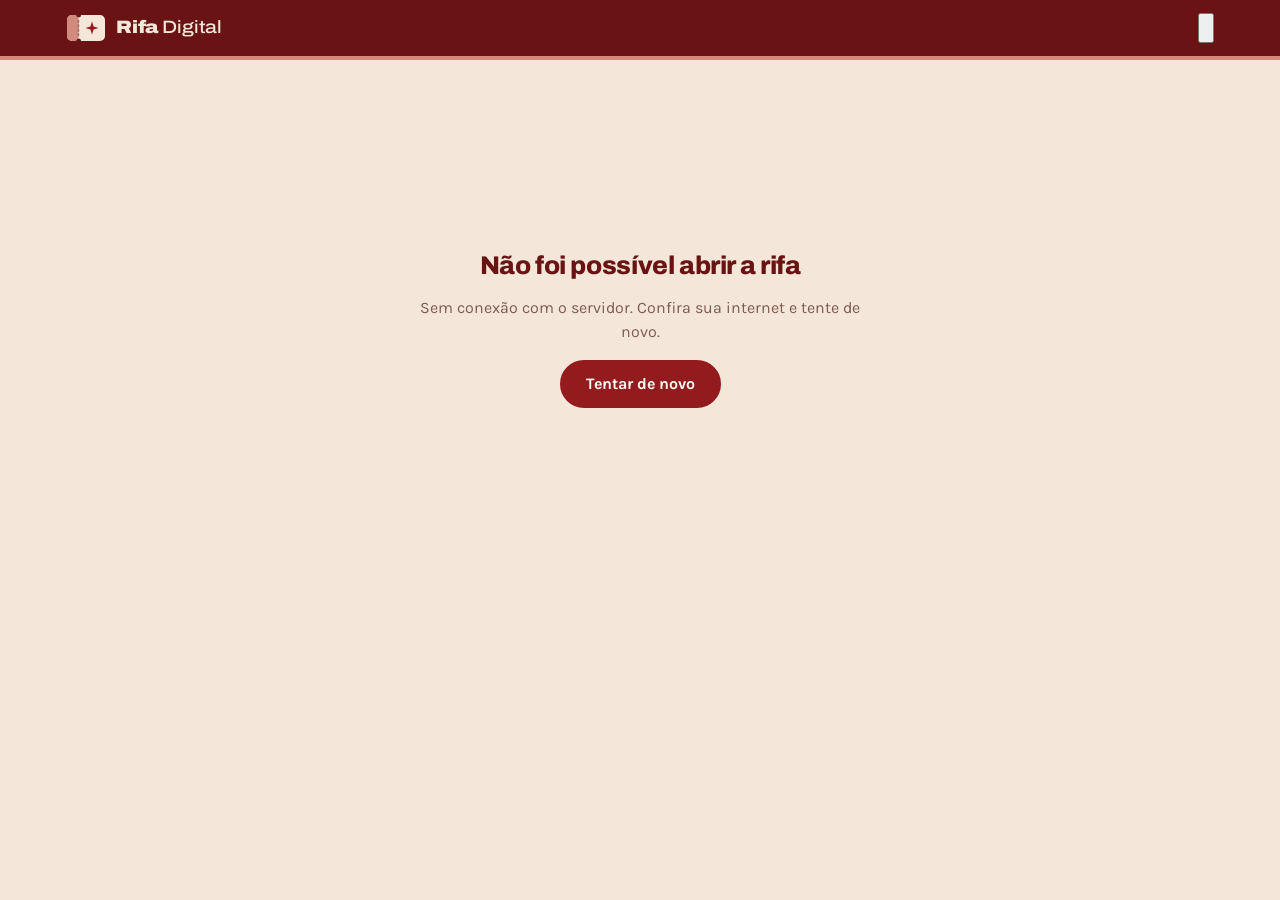
==== commit 89c7aaa5: "Update index.html" ====
--- a/index.html
+++ b/index.html
@@ -12,8 +12,8 @@
 <!-- fontes carregadas sem bloquear a primeira pintura da página -->
 <link rel="preload" as="style" href="https://fonts.googleapis.com/css2?family=Archivo:wdth,wght@100..125,700..900&family=Karla:wght@400;500;700&display=swap" onload="this.onload=null;this.rel='stylesheet'">
 <noscript><link rel="stylesheet" href="https://fonts.googleapis.com/css2?family=Archivo:wdth,wght@100..125,700..900&family=Karla:wght@400;500;700&display=swap"></noscript>
-<link rel="stylesheet" href="assets/css/tema.css?v=20261001">
-<link rel="stylesheet" href="assets/css/comprador.css?v=20261001">
+<link rel="stylesheet" href="assets/css/tema.css?v=20261002">
+<link rel="stylesheet" href="assets/css/comprador.css?v=20261002">
 </head>
 <body>
 
@@ -30,12 +30,16 @@
   <nav class="topo-acoes">
     <button type="button" class="topo-btn" id="btnMeusPedidos" hidden>Meus pedidos</button>
     <a class="topo-btn" id="lnkWhats" target="_blank" rel="noopener" hidden>Falar com a organização</a>
+    <button type="button" class="topo-sacola" id="btnSacola" aria-label="Abrir sua seleção de números">
+      <svg viewBox="0 0 24 24" aria-hidden="true"><path d="M5.2 8.5h13.6l-1 11a1.6 1.6 0 0 1-1.6 1.5H7.8a1.6 1.6 0 0 1-1.6-1.5l-1-11Z"/><path d="M9 8.5V7a3 3 0 0 1 6 0v1.5"/><path d="M10 14.2h4" stroke-dasharray="1.2 1.8"/></svg>
+      <b class="sacola-cont" id="sacolaCont" hidden>0</b>
+    </button>
   </nav>
 </header>
 
 <main>
   <!-- Carregando / falha -->
-  <section class="carregando" id="telaCarregando" role="status" aria-live="polite">
+  <section class="tela-carregando" id="telaCarregando" role="status" aria-live="polite">
     <div class="cg-bilhete" aria-hidden="true">
       <span class="cg-canhoto"><svg viewBox="0 0 24 24"><path d="M12 4.5l1.9 5.6 5.6 1.9-5.6 1.9L12 19.5l-1.9-5.6L4.5 12l5.6-1.9Z"/></svg></span>
       <span class="cg-janela"><span class="cg-fita"><span>07</span><span>23</span><span>41</span><span>58</span><span>86</span><span>07</span></span></span>
@@ -147,8 +151,9 @@
 </footer>
 
 <!-- ===== Checkout ===== -->
-<dialog class="painel" id="checkout" aria-labelledby="ckTitulo">
+<dialog class="painel gaveta" id="checkout" aria-labelledby="ckTitulo">
   <div class="painel-cab">
+    <h2 class="painel-titulo" id="ckCabTitulo" hidden>Sua seleção</h2>
     <ol class="passos" id="passos">
       <li data-passo="1"><span>1</span>Seus dados</li>
       <li data-passo="2"><span>2</span>Pagamento</li>
@@ -158,6 +163,24 @@
   </div>
 
   <div class="painel-corpo">
+    <!-- 0. Sacola: números escolhidos -->
+    <section data-etapa="sacola" hidden>
+      <ul class="sacola-lista" id="sacolaLista"></ul>
+      <div class="sacola-vazia" id="sacolaVazia" hidden>
+        <p><strong>Nenhum número escolhido.</strong></p>
+        <p>Toque nos números livres da grade para escolher.</p>
+      </div>
+      <div class="totais" id="sacolaTotais">
+        <div><span id="sacolaConta"></span><span id="sacolaSubtotal"></span></div>
+        <div class="tot"><span>Total</span><strong id="sacolaTotal"></strong></div>
+      </div>
+      <p class="nota" id="sacolaNota"></p>
+      <div class="etapa-pe">
+        <button type="button" class="btn primario cheio" id="btnSacolaContinuar">Continuar</button>
+        <button type="button" class="btn-link" data-acao="fechar">Escolher mais números</button>
+      </div>
+    </section>
+
     <!-- 1. Dados -->
     <form data-etapa="dados" id="formDados" novalidate>
       <h2 id="ckTitulo">Seus dados</h2>
@@ -166,13 +189,17 @@
         <input id="fNome" autocomplete="name" maxlength="80" required></label>
       <label class="campo" id="cTel"><span>WhatsApp com DDD</span>
         <input id="fTel" type="tel" inputmode="tel" autocomplete="tel-national" placeholder="(61) 99999-8888" required></label>
-      <label class="campo" id="cEmail"><span>E-mail <small id="fEmailOpc">(opcional)</small></span>
-        <input id="fEmail" type="email" autocomplete="email" maxlength="120"></label>
-      <label class="campo" id="cCong"><span>Congregação <small>(opcional)</small></span>
-        <input id="fCong" maxlength="80" autocomplete="off"></label>
+      <div class="campos-duplos">
+        <label class="campo" id="cEmail"><span>E-mail <small id="fEmailOpc">(opcional)</small></span>
+          <input id="fEmail" type="email" autocomplete="email" maxlength="120"></label>
+        <label class="campo" id="cCong"><span>Congregação <small>(opcional)</small></span>
+          <input id="fCong" maxlength="80" autocomplete="off"></label>
+      </div>
       <div class="caixa-erro" id="ckErro" role="alert" hidden></div>
-      <button type="submit" class="btn primario cheio acao" id="btnConfirmar">Reservar e ver o Pix</button>
-      <p class="nota centro">Seus dados são usados só para falar com você sobre esta rifa.</p>
+      <div class="etapa-pe">
+        <button type="submit" class="btn primario cheio" id="btnConfirmar">Reservar e ver o Pix</button>
+        <p class="nota centro">Seus dados são usados só para falar com você sobre esta rifa.</p>
+      </div>
     </form>
 
     <!-- 2. Pix -->
@@ -255,8 +282,8 @@
 
 <div class="toasts" id="toasts" aria-live="polite"></div>
 
-<script src="assets/js/config.js?v=20261001" defer></script>
-<script src="assets/js/api.js?v=20261001" defer></script>
-<script src="assets/js/comprador.js?v=20261001" defer></script>
+<script src="assets/js/config.js?v=20261002" defer></script>
+<script src="assets/js/api.js?v=20261002" defer></script>
+<script src="assets/js/comprador.js?v=20261002" defer></script>
 </body>
 </html>
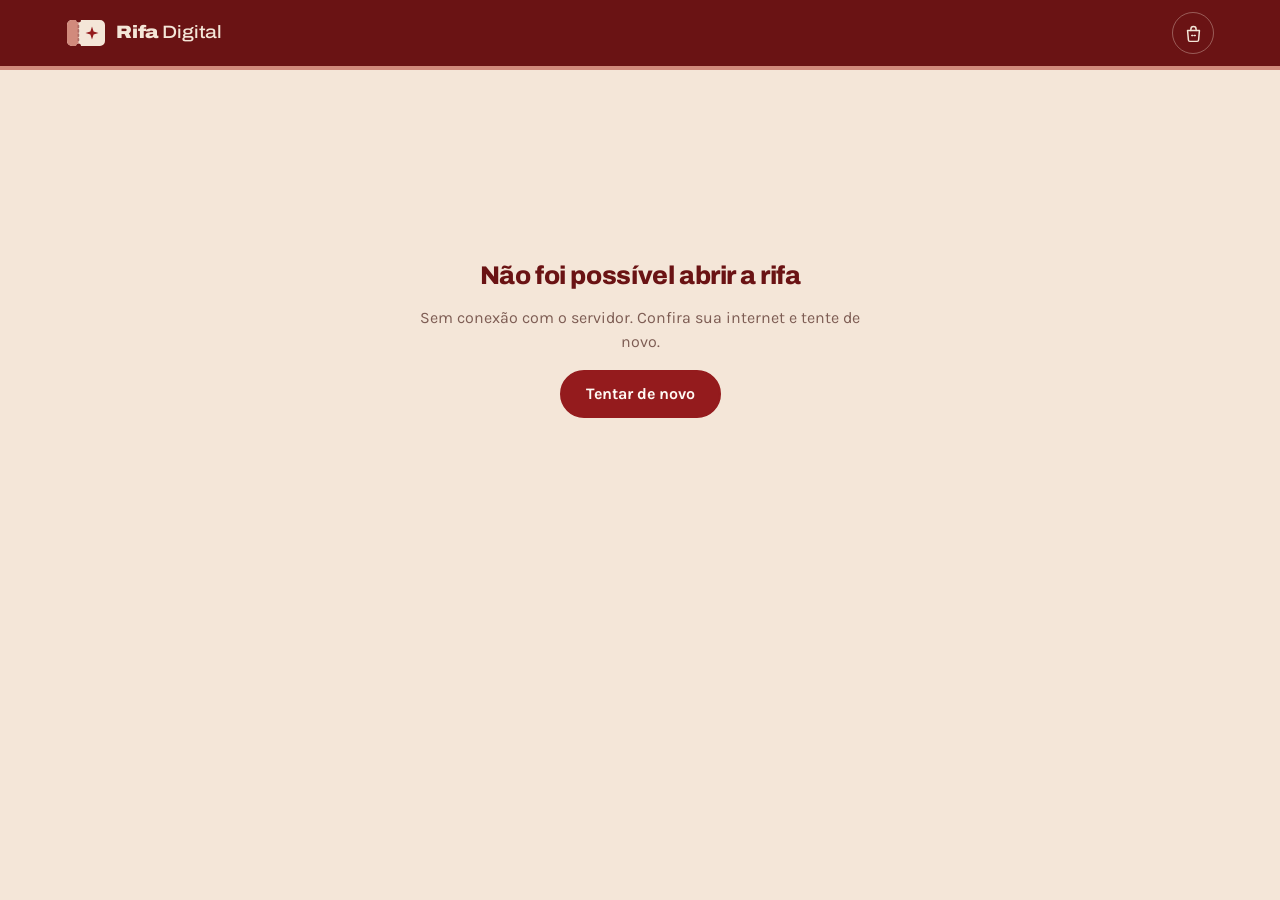
==== commit 4bce7d53: "Update index.html" ====
--- a/index.html
+++ b/index.html
@@ -12,8 +12,8 @@
 <!-- fontes carregadas sem bloquear a primeira pintura da página -->
 <link rel="preload" as="style" href="https://fonts.googleapis.com/css2?family=Archivo:wdth,wght@100..125,700..900&family=Karla:wght@400;500;700&display=swap" onload="this.onload=null;this.rel='stylesheet'">
 <noscript><link rel="stylesheet" href="https://fonts.googleapis.com/css2?family=Archivo:wdth,wght@100..125,700..900&family=Karla:wght@400;500;700&display=swap"></noscript>
-<link rel="stylesheet" href="assets/css/tema.css?v=20261002">
-<link rel="stylesheet" href="assets/css/comprador.css?v=20261002">
+<link rel="stylesheet" href="assets/css/tema.css?v=20261003">
+<link rel="stylesheet" href="assets/css/comprador.css?v=20261003">
 </head>
 <body>
 
@@ -61,9 +61,23 @@
       <button type="button" class="btn primario" id="btnAvisoAbrir">Continuar</button>
     </div>
 
-    <section class="abertura">
+    <section class="abertura" id="abertura">
       <h1 id="nomeRifa"></h1>
       <p class="abertura-desc" id="descRifa"></p>
+
+      <!-- prêmio: aparece quando "premio" está preenchido na aba CONFIG -->
+      <article class="premio" id="premio" hidden>
+        <div class="premio-foto" id="premioFoto">
+          <img id="premioImg" alt="" width="1200" height="900" decoding="async" fetchpriority="high">
+          <svg class="premio-icone" viewBox="0 0 24 24" aria-hidden="true"><path d="M4 11h16v9a1 1 0 0 1-1 1H5a1 1 0 0 1-1-1v-9Z"/><path d="M3 7h18v4H3z"/><path d="M12 7v14"/><path d="M12 7c-1.5-2.8-5-3.5-5.6-1.5C5.9 7 9 7 12 7Zm0 0c1.5-2.8 5-3.5 5.6-1.5C18.1 7 15 7 12 7Z"/></svg>
+        </div>
+        <div class="premio-corpo">
+          <span class="premio-rotulo">Prêmio</span>
+          <h2 class="premio-nome" id="premioNome"></h2>
+          <p class="premio-desc" id="premioDesc"></p>
+          <p class="premio-outros" id="premioOutros" hidden></p>
+        </div>
+      </article>
 
       <div class="abertura-linha">
         <div class="canhoto">
@@ -78,14 +92,23 @@
         </div>
       </div>
 
+      <!-- data do sorteio com contagem regressiva -->
+      <div class="sorteio-data" id="sorteioData" hidden>
+        <svg viewBox="0 0 24 24" aria-hidden="true"><rect x="3.5" y="5" width="17" height="15.5" rx="2.5"/><path d="M3.5 10h17M8 3v4M16 3v4"/><path d="M12 13.2l.9 1.9 2 .3-1.5 1.4.4 2-1.8-1-1.8 1 .4-2-1.5-1.4 2-.3Z"/></svg>
+        <p><strong id="sorteioQuando"></strong><span id="sorteioFalta"></span></p>
+      </div>
+
       <ol class="como-funciona" aria-label="Como funciona">
-        <li><span>1</span>Escolha seus números na grade</li>
-        <li><span>2</span>Pague com Pix em poucos minutos</li>
-        <li><span>3</span>A organização confere e confirma</li>
+        <li><span>1</span><em class="curto">Escolha</em><em class="longo">Escolha seus números na grade</em></li>
+        <li><span>2</span><em class="curto">Pix</em><em class="longo">Pague com Pix em poucos minutos</em></li>
+        <li><span>3</span><em class="curto">Confirmação</em><em class="longo">A organização confere e confirma</em></li>
       </ol>
 
       <p class="faixa-fechada" id="faixaFechada" hidden></p>
-      <button type="button" class="btn-link compartilhar" id="btnCompartilhar">Compartilhar a rifa</button>
+      <button type="button" class="btn-link compartilhar" id="btnCompartilhar">
+        <svg viewBox="0 0 24 24" aria-hidden="true"><circle cx="18" cy="5.5" r="2.5"/><circle cx="6" cy="12" r="2.5"/><circle cx="18" cy="18.5" r="2.5"/><path d="M8.2 10.8l7.6-4.1M8.2 13.2l7.6 4.1"/></svg>
+        <span class="rotulo">Compartilhar a rifa</span>
+      </button>
     </section>
 
     <div class="colunas">
@@ -282,8 +305,8 @@
 
 <div class="toasts" id="toasts" aria-live="polite"></div>
 
-<script src="assets/js/config.js?v=20261002" defer></script>
-<script src="assets/js/api.js?v=20261002" defer></script>
-<script src="assets/js/comprador.js?v=20261002" defer></script>
+<script src="assets/js/config.js?v=20261003" defer></script>
+<script src="assets/js/api.js?v=20261003" defer></script>
+<script src="assets/js/comprador.js?v=20261003" defer></script>
 </body>
 </html>
--- a/assets/css/comprador.css
+++ b/assets/css/comprador.css
@@ -46,13 +46,13 @@
 
 /* Tela de carregamento: aparece com um pequeno atraso (se os dados chegarem
    antes disso, ela nem chega a ser vista) e sai com fade assim que tudo carrega. */
-.carregando {
+.tela-carregando {
   min-height: 62vh; display: flex; flex-direction: column; align-items: center; justify-content: center;
   gap: 18px; padding: 40px 16px; text-align: center;
   animation: cgEntra .4s ease-out .18s both;
   transition: opacity .22s ease, transform .22s ease;
 }
-.carregando.saindo { opacity: 0; transform: translateY(-6px); }
+.tela-carregando.saindo { opacity: 0; transform: translateY(-6px); }
 @keyframes cgEntra { from { opacity: 0; transform: translateY(6px) scale(.98); } to { opacity: 1; transform: none; } }
 
 .cg-bilhete {
@@ -274,18 +274,31 @@
   display: none; flex-direction: column;
 }
 dialog.painel[open] { display: flex; }
-dialog.painel::backdrop { background: rgba(46, 21, 18, .55); }
+dialog.painel::backdrop { background: rgba(46, 21, 18, .5); }
+
+/* Checkout como gaveta lateral: entra pela direita, ocupa a altura toda e,
+   no computador, só 440 px de largura */
+dialog.painel.gaveta { margin: 0 0 0 auto; width: min(440px, 100vw); box-shadow: -20px 0 60px rgba(46, 21, 18, .25); }
+dialog.painel.gaveta[open] { animation: gavetaEntra .3s cubic-bezier(.2, .8, .2, 1); }
+dialog.painel.gaveta[open]::backdrop { animation: veuEntra .3s ease; }
+dialog.painel.gaveta.fechando { animation: gavetaSai .2s ease-in forwards; }
+dialog.painel.gaveta.fechando::backdrop { animation: veuSai .2s ease-in forwards; }
+@keyframes gavetaEntra { from { transform: translateX(100%); } to { transform: none; } }
+@keyframes gavetaSai { to { transform: translateX(100%); } }
+@keyframes veuEntra { from { opacity: 0; } }
+@keyframes veuSai { to { opacity: 0; } }
 @media (min-width: 640px) {
-  dialog.painel { margin: auto; width: min(560px, 94vw); height: auto; max-height: 92vh; border-radius: 20px; box-shadow: 0 30px 80px rgba(46, 21, 18, .35); }
-  dialog.painel.estreito { width: min(480px, 94vw); }
+  dialog.painel.gaveta { border-radius: 18px 0 0 18px; }
+  dialog.painel.estreito { margin: auto; width: min(480px, 94vw); height: auto; max-height: 92vh; border-radius: 20px; box-shadow: 0 30px 80px rgba(46, 21, 18, .35); }
 }
 .painel-cab {
   display: flex; align-items: center; justify-content: space-between; gap: 12px;
   padding: calc(14px + env(safe-area-inset-top, 0px)) 18px 14px; border-bottom: 1px solid var(--linha); flex: none;
 }
 .painel-cab h2 { font-size: 1.25rem; }
-.painel-corpo { padding: 20px 20px calc(28px + env(safe-area-inset-bottom, 0px)); overflow-y: auto; flex: 1; }
-.painel-corpo h2 { font-size: 1.6rem; font-stretch: 108%; }
+.painel-titulo { font-size: 1.3rem; }
+.painel-corpo { padding: 18px 20px calc(24px + env(safe-area-inset-bottom, 0px)); overflow-y: auto; flex: 1; overscroll-behavior: contain; }
+.painel-corpo h2 { font-size: 1.4rem; font-stretch: 108%; }
 .painel-corpo h2 + p { margin-top: 8px; }
 .fechar {
   width: 42px; height: 42px; flex: none; border-radius: 50%; border: 1.5px solid var(--linha-forte);
@@ -400,3 +413,78 @@
   .como-funciona li { flex-direction: column; align-items: flex-start; gap: 6px; padding: 9px 10px; font-size: .82rem; }
   .como-funciona span { width: 22px; height: 22px; font-size: .8rem; }
 }
+
+/* ---------- Sacola no topo ---------- */
+.topo-sacola {
+  position: relative; width: 42px; height: 42px; flex: none; display: inline-flex; align-items: center; justify-content: center;
+  border-radius: 50%; border: 1.5px solid rgba(244, 230, 216, .35); background: none; color: var(--papel); cursor: pointer;
+  transition: border-color .15s, transform .12s; touch-action: manipulation;
+}
+.topo-sacola:hover { border-color: var(--salmao); }
+.topo-sacola:active { transform: scale(.94); }
+.topo-sacola svg { width: 21px; height: 21px; fill: none; stroke: currentColor; stroke-width: 1.7; stroke-linecap: round; stroke-linejoin: round; }
+.sacola-cont {
+  position: absolute; top: -4px; right: -4px; min-width: 20px; height: 20px; padding: 0 5px; border-radius: 99px;
+  display: inline-flex; align-items: center; justify-content: center;
+  background: var(--ouro); color: var(--sel-tinta); font: 800 .75rem/1 var(--display); font-variant-numeric: tabular-nums;
+  box-shadow: 0 0 0 2px var(--vinho-escuro);
+}
+.topo-acoes { align-items: center; }
+
+/* ---------- Gaveta: sacola e formulário compactos ---------- */
+.sacola-lista { list-style: none; margin: 0; padding: 0; }
+.sacola-lista li {
+  display: grid; grid-template-columns: auto 1fr auto auto; align-items: center; gap: 12px;
+  padding: 10px 0; border-bottom: 1px solid var(--linha);
+}
+.sacola-lista li.entra { animation: chipEntra .22s cubic-bezier(.3, 1.4, .5, 1); }
+.sacola-lista .mini { min-width: 46px; text-align: center; padding: 8px 6px; font-size: 1rem; background: var(--sel); border-color: var(--sel-borda); color: var(--sel-tinta); }
+.si-info b { display: block; font-size: .98rem; }
+.si-info small { color: var(--tinta-suave); font-size: .82rem; }
+.si-valor { font-weight: 700; font-variant-numeric: tabular-nums; }
+.si-tirar {
+  width: 34px; height: 34px; border-radius: 9px; border: 1.5px solid var(--linha-forte); background: var(--branco);
+  color: var(--tinta-suave); cursor: pointer; display: inline-flex; align-items: center; justify-content: center; touch-action: manipulation;
+}
+.si-tirar:hover { color: var(--erro); border-color: var(--erro); }
+.si-tirar svg { width: 15px; height: 15px; fill: none; stroke: currentColor; stroke-width: 1.8; stroke-linecap: round; stroke-linejoin: round; }
+.sacola-vazia { padding: 28px 8px; text-align: center; color: var(--tinta-suave); }
+.sacola-vazia p + p { margin-top: 4px; }
+.totais { margin-top: 14px; display: grid; gap: 6px; }
+.totais > div { display: flex; justify-content: space-between; gap: 12px; color: var(--tinta-suave); }
+.totais .tot { padding-top: 8px; border-top: 2px dashed var(--linha-forte); color: var(--tinta); font-weight: 700; }
+.totais .tot strong { font-family: var(--display); font-weight: 900; font-size: 1.4rem; color: var(--vinho-escuro); font-variant-numeric: tabular-nums; }
+#sacolaNota { margin-top: 10px; }
+
+/* rodapé fixo da etapa: a ação principal fica sempre à vista */
+.etapa-pe {
+  position: sticky; bottom: calc(-24px - env(safe-area-inset-bottom, 0px)); z-index: 2;
+  margin: 18px -20px calc(-24px - env(safe-area-inset-bottom, 0px));
+  padding: 12px 20px calc(14px + env(safe-area-inset-bottom, 0px));
+  background: var(--branco); border-top: 1px solid var(--linha);
+  display: flex; flex-direction: column; align-items: center; gap: 6px;
+}
+.etapa-pe .nota { margin-top: 0; font-size: .82rem; }
+.etapa-pe .btn-link { padding: 4px; }
+
+#formDados .campo { margin-top: 12px; }
+#formDados .campo > span { font-size: .9rem; margin-bottom: 4px; }
+#formDados .campo input { min-height: 44px; padding: 9px 12px; }
+.campos-duplos { display: grid; grid-template-columns: 1fr; column-gap: 10px; }
+@media (min-width: 420px) { .campos-duplos { grid-template-columns: 1fr 1fr; } }
+.resumo-sel { display: flex; align-items: center; justify-content: space-between; gap: 10px; padding: 10px 12px; }
+.resumo-sel p { font-size: .95rem; }
+.resumo-sel .btn-link { padding: 2px 0; font-size: .9rem; flex: none; }
+.resumo-sel .linha-bilhetes { margin-top: 6px; }
+
+/* sacola e dados ocupam a altura da gaveta: o rodapé com o botão fica sempre embaixo */
+dialog.gaveta .painel-corpo { display: flex; flex-direction: column; }
+dialog.gaveta [data-etapa="sacola"], dialog.gaveta [data-etapa="dados"] { display: flex; flex-direction: column; flex: 1 0 auto; }
+dialog.gaveta .etapa-pe { margin-top: auto; }
+dialog.gaveta [data-etapa="sacola"], dialog.gaveta [data-etapa="dados"] { padding-bottom: 0; }
+dialog.gaveta .etapa-pe { margin-top: auto; border-top-width: 1px; }
+dialog.gaveta [data-etapa] > :nth-last-child(2) { margin-bottom: 18px; }
+@media (max-width: 420px) {
+  .passos { gap: 4px 10px; font-size: .8rem; }
+  .passos li span { width: 20px; height: 20px; }
+}
